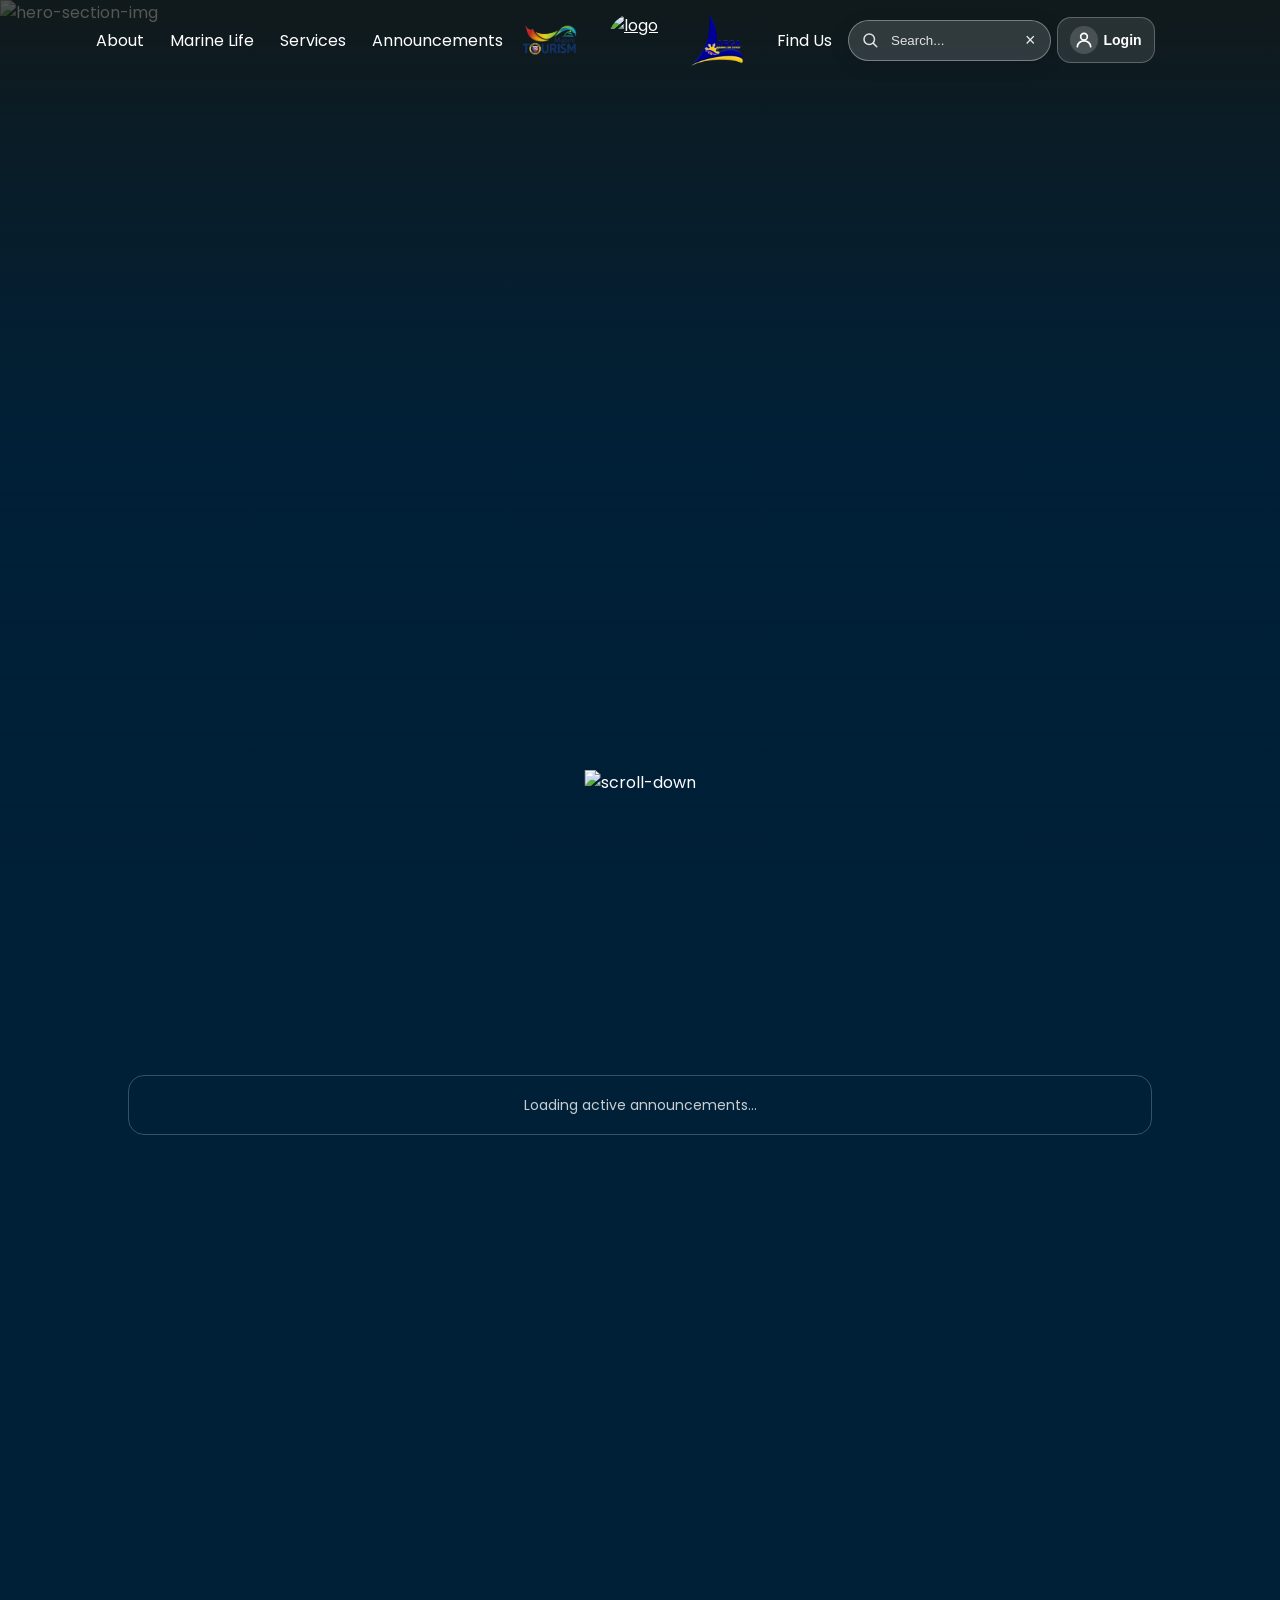
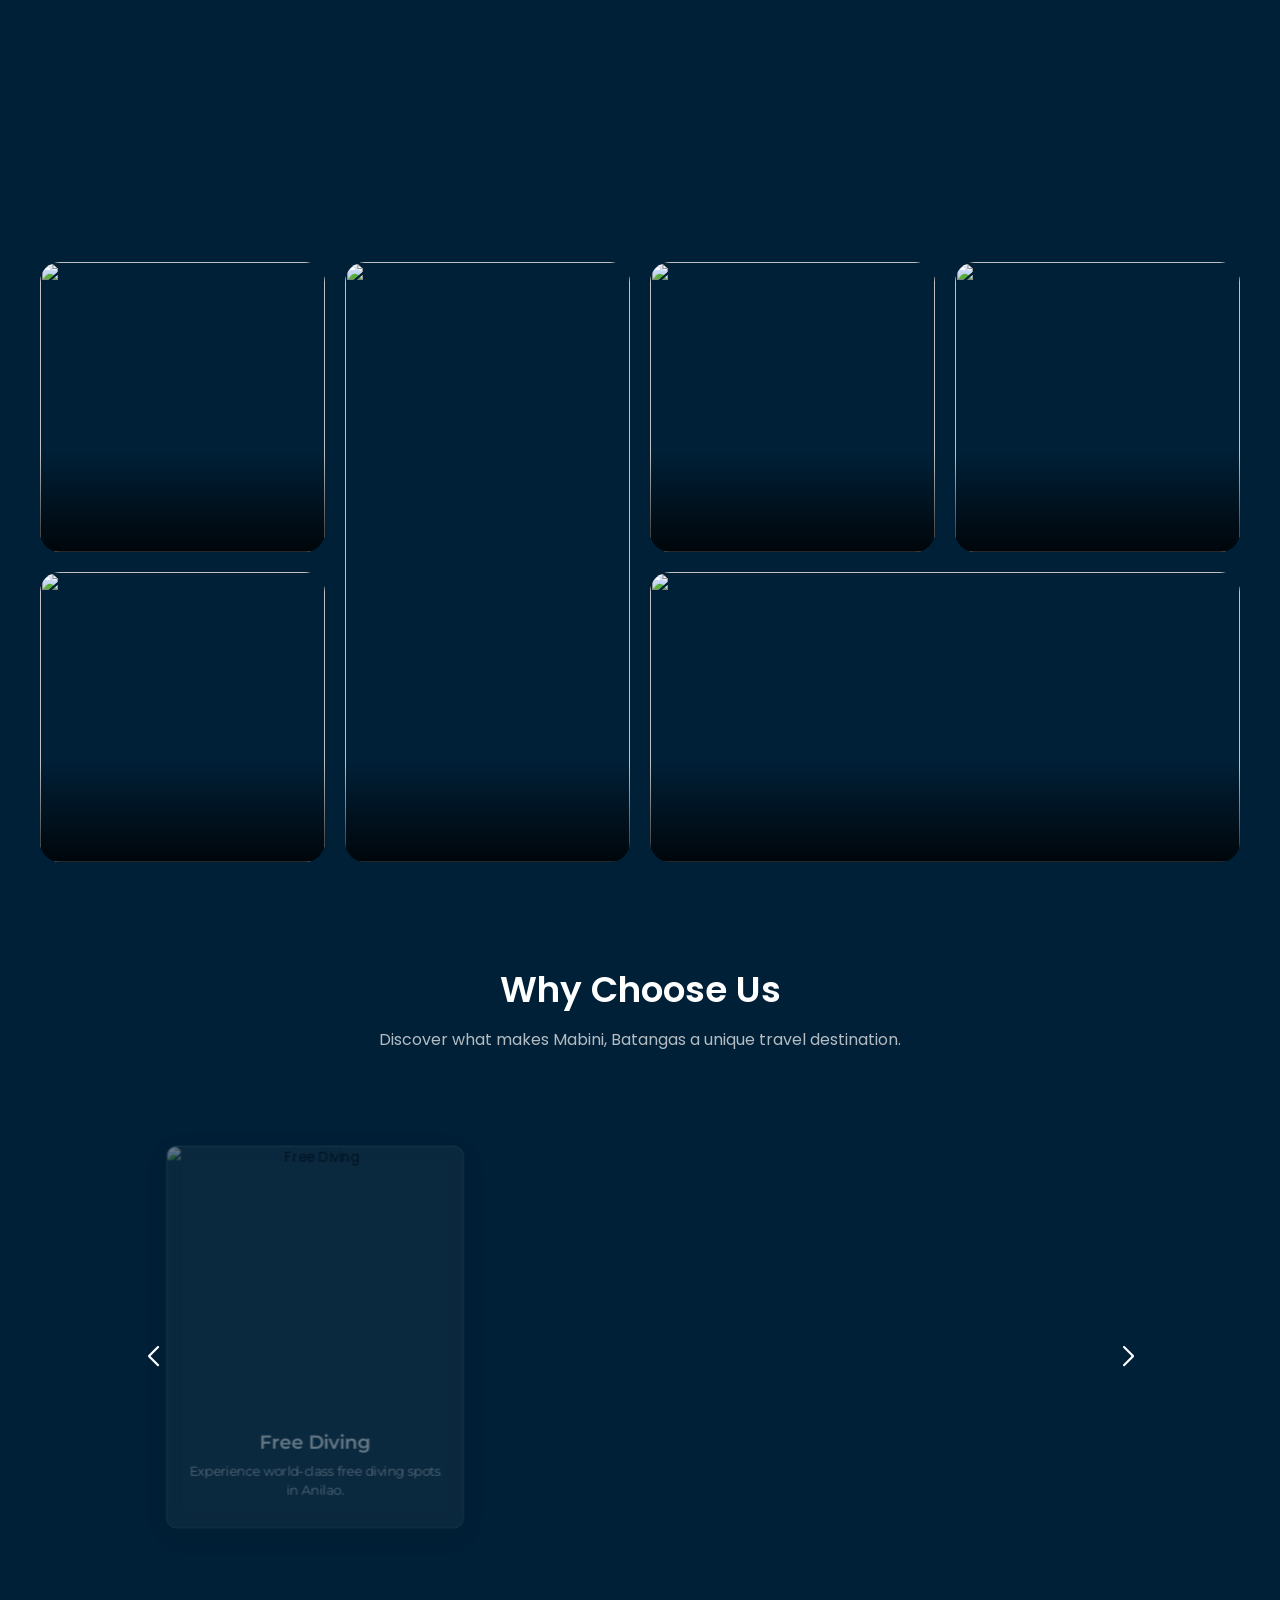
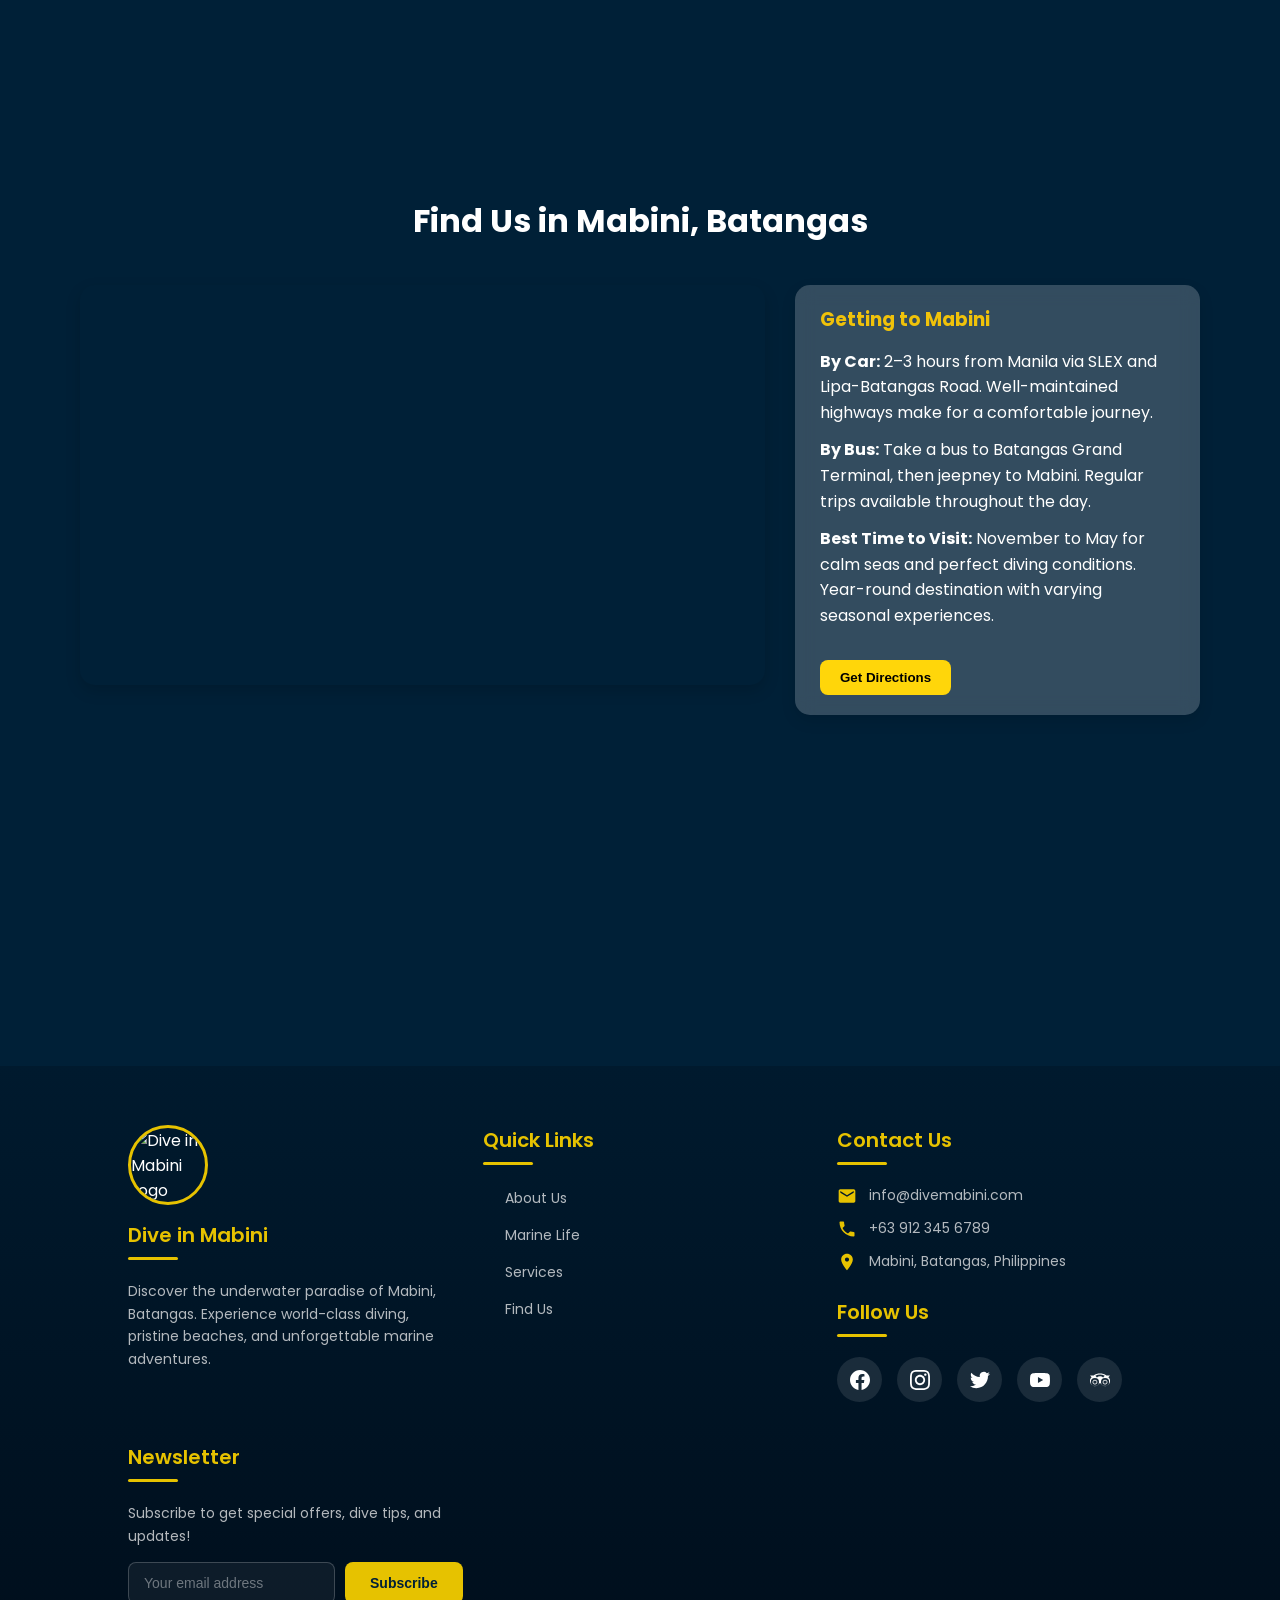
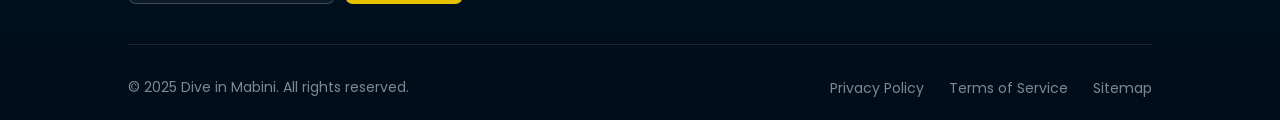
==== index.html @ 50b095fd "feat: add Larga and Tourism logo" ====
<!DOCTYPE html>
<html lang="en">
<head>
    <meta charset="UTF-8">
    <meta name="viewport" content="width=device-width, initial-scale=1.0">
    <title>Dive in Mabini</title>
    <link rel="preconnect" href="https://fonts.googleapis.com">
    <link rel="preconnect" href="https://fonts.gstatic.com" crossorigin>
    <link rel="icon" type="image/png" href="assets/images/logo.png">
    <link href="https://fonts.googleapis.com/css2?family=Poppins:wght@100;300;400;500;600;700;800;900&family=Roboto+Slab:wght@100;300;500;600;700;800;900&display=swap" rel="stylesheet">
    <link href="https://unpkg.com/aos@2.3.1/dist/aos.css" rel="stylesheet">
    <link rel="stylesheet" href="assets/css/style.css" />
    <link rel="stylesheet" href="https://cdn.jsdelivr.net/npm/swiper@11/swiper-bundle.min.css" />
</head>
<body>

    <header>
        <nav class="navbar">
            <div class="navbar-flex navbar-flex--tourism">
                <!-- Left Column: Navigation Links -->
                <ul class="links-left">
                    <li class="link-item"><a href="#about-section">About</a></li>
                    <li class="link-item"><a href="#marine-life">Marine Life</a></li>
                    <li class="link-item"><a href="#service-section">Services</a></li>
                    <li class="link-item"><a href="pages/announcements.html">Announcements</a></li>
                </ul>

                <!-- Center Column: Logo -->
                <div class="logo-center">
                    <a href="#hero-section" class="logo-link">
                        <img src="assets/images/tourism.png" alt="tourism" class="tourism-logo">
                        <img src="assets/images/logo.png" alt="logo" class="logo">
                        <img src="assets/images/larga.png" alt="larga" class="larga-logo">
                    </a>
                </div>

                <!-- Right Column: Navigation Links + Search + Login -->
                <ul class="links-right">
                    <li class="link-item"><a href="#find-section">Find Us</a></li>
                    <li class="link-item navbar-search-item">
                        <form id="navbar-search-form" autocomplete="off">
                            <span class="search-icon" aria-hidden="true">
                                <svg width="18" height="18" viewBox="0 0 24 24" fill="none" stroke="currentColor" stroke-width="2" stroke-linecap="round" stroke-linejoin="round"><circle cx="11" cy="11" r="7"/><line x1="21" y1="21" x2="16.65" y2="16.65"/></svg>
                            </span>
                            <input id="navbar-search-input" type="text" placeholder="Search..." aria-label="Search site">
                            <button type="button" id="navbar-search-clear" aria-label="Clear search">&times;</button>
                            <button id="navbar-search-go" type="submit" tabindex="-1">Search</button>
                        </form>
                    </li>
                    <li class="link-item user-btn-item">
                        <button id="user-btn" title="Log in" class="user-btn-inline">
                            <span class="user-btn-avatar">
                                <svg width="20" height="20" viewBox="0 0 24 24" fill="none" stroke="currentColor" stroke-width="2" stroke-linecap="round" stroke-linejoin="round"><circle cx="12" cy="8" r="4"/><path d="M4 20c0-4 4-7 8-7s8 3 8 7"/></svg>
                            </span>
                            <span class="user-btn-label">Login</span>
                        </button>
                    </li>
                </ul>
            </div>
        </nav>

        <main class="hero-section" id="hero-section">
            <div class="background">
                <img src="assets/images/bg.jpg" alt="hero-section-img" class="background-image">
                <div class="slider-grid">
                    <div class="grid-item hide"></div>
                    <div class="grid-item hide"></div>
                    <div class="grid-item hide"></div>
                    <div class="grid-item hide"></div>
                    <div class="grid-item hide"></div>
                    <div class="grid-item hide"></div>
                </div>
            </div>
    
            <div class="hero-section-content" data-aos="fade-up">
              <p class="hero-section-small-text" data-aos="fade-up">Welcome to</p>
              <h1 class="hero-section-title" data-aos="fade-up">Mabini, Batangas</h1>
              <p class="hero-section-sub-heading" data-aos="fade-up">Where Nature Create Unforgettable Journeys</p>
              <div class="hero-cta" data-aos="fade-up">
                <button id="planVisitBtn" class="hero-btn" type="button">Plan Your Visit</button>
              </div>
                            <button id="yourItinerariesBtn" class="hero-link-btn" type="button" data-aos="fade-up">Your Itineraries</button>
          </div>
    
            <img src="assets/images/arrow.png" class="scroll-down-icon" alt="scroll-down">
        </main>
    </header>

    <button id="hero-bg-btn" class="hero-bg-btn" type="button">Change hero background</button>

    <div class="hero-bg-modal" id="hero-bg-modal" aria-hidden="true">
        <div class="hero-bg-card" role="dialog" aria-modal="true" aria-labelledby="hero-bg-title">
            <h3 class="hero-bg-title" id="hero-bg-title">Update hero background</h3>
            <p class="hero-bg-subtitle">Upload up to 5 PNG or JPG images for the hero slider.</p>
            <label class="hero-bg-label">Choose images
                <input type="file" id="hero-bg-input" accept=".png,.jpg,.jpeg,image/png,image/jpeg" multiple>
            </label>
            <div class="hero-bg-list" id="hero-bg-list"></div>
            <span class="hero-bg-status" id="hero-bg-status"></span>
            <div class="hero-bg-actions">
                <button class="hero-bg-btn-secondary" type="button" id="hero-bg-clear">Reset to default</button>
                <button class="hero-bg-btn-secondary" type="button" id="hero-bg-close">Close</button>
                <button class="hero-bg-btn-primary" type="button" id="hero-bg-save" disabled>Save</button>
            </div>
        </div>
    </div>

    <div id="home-flash-announcement" class="home-flash-announcement" aria-live="polite" aria-hidden="true" style="display:none;">
        <a id="home-flash-announcement-link" class="home-flash-announcement__link" href="pages/announcements.html?status=upcoming">
            <span class="home-flash-announcement__label">New upcoming event</span>
            <div id="home-flash-announcement-items" class="home-flash-announcement__items">
                <strong class="home-flash-announcement__empty-state">Loading upcoming announcements...</strong>
            </div>
            <span class="home-flash-announcement__cta">Tap to view announcements</span>
        </a>
        <button id="home-flash-announcement-close" class="home-flash-announcement__close" type="button" aria-label="Dismiss upcoming event alert">×</button>
    </div>

    <section class="home-announcements" id="home-announcements" aria-labelledby="home-announcements-title">
        <div class="home-announcements__inner">
            <div class="home-announcements__head" data-aos="fade-up">
                <p class="home-announcements__eyebrow">Latest updates</p>
                <h2 id="home-announcements-title">Active Announcements</h2>
            </div>

            <div id="home-announcements-list" class="home-announcements__grid" aria-live="polite">
                <article class="home-announcement-card home-announcement-card--loading">
                    <p>Loading active announcements...</p>
                </article>
            </div>

            <p id="home-announcements-empty" class="home-announcements__empty" style="display:none;">No active announcements right now. Check back soon.</p>

            <a href="pages/announcements.html" class="home-announcements__link" data-aos="fade-up">View all announcements</a>
        </div>
    </section>

    <section class="about-section" id="about-section">
      <div class="moving-icon" style="z-index: 1;">
          <img src="https://ruks2022.github.io/Travel-Experia/img/surfing.png" alt="">
      </div>
      
      <h1 class="section-title" data-aos="fade-up">About Mabini, Batangas</h1>
      <p class="section-para" data-aos="fade-up">
          Mabini, Batangas is a world-renowned destination for diving and snorkeling, especially in Anilao. 
          Named after Apolinario Mabini, this coastal town offers crystal-clear waters, vibrant reefs, and a 
          warm community that has welcomed visitors for decades. From beginner snorkelers to seasoned divers, 
          Mabini's rich marine ecosystem promises unforgettable underwater adventures.
      </p>
      
      <!-- Learn More Button -->
      <a href="pages/announcements.html" class="learn-more-btn" data-aos="fade-up">Learn More</a>
  </section>
  
  
  <!-- ============================================
       SECTION 2: MARINE LIFE GALLERY
       ============================================ -->
    <h1 class="section-title" id="marine-life" data-aos="fade-up">Marine Life in Mabini</h1>
    <div class="tours-container" id="gallery">
          <div class="tour-card" data-marine="shark">
              <img src="assets/images/a1.jpg" class="tour-img" alt="">
              <div class="tour-body">
                  <h1 class="tour-name" data-aos="fade-up">Blacktip Reef Shark</h1>
                  <p class="tour-action" data-aos="fade-up">Learn More</p>
              </div>
          </div>
          <div class="tour-card" data-marine="dolphin">
              <img src="assets/images/a2.jpg" class="tour-img" alt="">
              <div class="tour-body">
                  <h1 class="tour-name" data-aos="fade-up">Dolphin</h1>
                  <p class="tour-action" data-aos="fade-up">Learn More</p>
              </div>
          </div>
          <div class="tour-card" data-marine="pawikan">
              <img src="assets/images/a3.jpg" class="tour-img" alt="">
              <div class="tour-body">
                  <h1 class="tour-name" data-aos="fade-up">Pawikan</h1>
                  <p class="tour-action" data-aos="fade-up">Learn More</p>
              </div>
          </div>
          <div class="tour-card" data-marine="corals">
              <img src="assets/images/a4.jpg" class="tour-img" alt="">
              <div class="tour-body">
                  <h1 class="tour-name" data-aos="fade-up">Corals</h1>
                  <p class="tour-action" data-aos="fade-up">Learn More</p>
              </div>
          </div>
          <div class="tour-card" data-marine="starfish">
              <img src="assets/images/a5.jpg" class="tour-img" alt="">
              <div class="tour-body">
                  <h1 class="tour-name" data-aos="fade-up">Starfish</h1>
                  <p class="tour-action" data-aos="fade-up">Learn More</p>
              </div>
          </div>
          <div class="tour-card" data-marine="stingray">
              <img src="assets/images/a6.jpg" class="tour-img" alt="">
              <div class="tour-body">
                  <h1 class="tour-name" data-aos="fade-up">Stingray</h1>
                  <p class="tour-action" data-aos="fade-up">Learn More</p>
              </div>
          </div>
      </div>
  </section>

  <!-- Marine Life Modals -->
  <div id="marineModal" class="marine-modal">
      <div class="marine-modal-backdrop"></div>
      <div class="marine-modal-content">
          <button class="marine-modal-close">&times;</button>
          <div id="marineModalBody"></div>
      </div>
  </div>
  
      
    <section class="services" id="service-section">
      <div class="moving-icon-right">
        <img src="https://ruks2022.github.io/Travel-Experia/img/boating.png" alt="">
    </div>
      <h2 class="section-title">Why Choose Us</h2>
      <p class="section-subtitle">Discover what makes Mabini, Batangas a unique travel destination.</p>
    
      <div class="swiper mySwiper">
          <div class="swiper-wrapper">
            
              <div class="swiper-slide">
                  <a class="service-card" href="pages/diving.html">
                      <img src="assets/images/cathedral.jpg" alt="Free Diving">
                      <h3>Free Diving</h3>
                      <p>Experience world-class free diving spots in Anilao.</p>
                  </a>
              </div>
      
              <div class="swiper-slide">
                  <a class="service-card" href="pages/snorkeling.html">
                      <img src="assets/images/s.png" alt="Snorkeling">
                      <h3>Snorkeling</h3>
                      <p>Enjoy colorful reefs with just a snorkel mask.</p>
                  </a>
              </div>
      
              <div class="swiper-slide">
                  <a class="service-card" href="pages/island-hopping.html">
                      <img src="assets/images/ih.jpg" alt="Island Hopping">
                      <h3>Island Hopping</h3>
                      <p>Relax and explore hidden beaches nearby.</p>
                  </a>
              </div>

              <div class="swiper-slide">
                  <a class="service-card" href="pages/resorts.html">
                      <img src="assets/images/vivere.png" alt="Establishments">
                      <h3>Establishments</h3>
                      <p>Cozy stays by the sea with stunning views.</p>
                  </a>
              </div>

              <div class="swiper-slide">
                <a class="service-card" href="pages/hiking.html">
                    <img src="assets/images/gulugod.png" alt="Hiking">
                    <h3>Hiking</h3>
                    <p>Scenic trails with breathtaking panoramas.</p>
                </a>
            </div>

            <div class="swiper-slide">
              <a class="service-card" href="pages/cuisine.html">
                  <img src="assets/images/lomi.jfif" alt="Cuisine">
                  <h3>Cuisine</h3>
                  <p>Authentic Batangueño flavors to savor.</p>
              </a>
          </div>
      
          </div>
      
          <!-- Navigation -->
          <div class="swiper-button-prev"></div>
          <div class="swiper-button-next"></div>
      
          <!-- Pagination -->
          <div class="swiper-pagination"></div>
      </div>
      <div class="bg-circle"></div>
        <div class="moving-icon">
            <img src="https://ruks2022.github.io/Travel-Experia/img/camping.png" alt="">
        </div>
  </section>
    

  <section class="find-us" id="find-section">
    <div class="container">
      <h2>Find Us in Mabini, Batangas</h2>
      <div class="find-us-content fade-in-on-scroll">
        <!-- Map -->
        <div id="map">
          <iframe 
                src="https://maps.google.com/maps?q=Mabini%2C%20Batangas&z=11&output=embed" 
              width="100%" 
              height="450" 
              style="border:0; border-radius: 20px;" 
              allowfullscreen="" 
              loading="lazy">
            </iframe>
        </div>
  
        <!-- Directions Info -->
        <div class="directions-info">
          <h3>Getting to Mabini</h3>
          <p><strong>By Car:</strong> 2–3 hours from Manila via SLEX and Lipa-Batangas Road. Well-maintained highways make for a comfortable journey.</p>
          <p><strong>By Bus:</strong> Take a bus to Batangas Grand Terminal, then jeepney to Mabini. Regular trips available throughout the day.</p>
          <p><strong>Best Time to Visit:</strong> November to May for calm seas and perfect diving conditions. Year-round destination with varying seasonal experiences.</p>
          
          <!-- Only the button -->
          <button id="get-directions-btn">Get Directions</button>
        </div>
      </div>
    </div>
  </section>
  
    
    <div class="floating-icons">
      <!-- Whale -->
      <div class="floating-icon whale">
          <svg viewBox="0 0 64 64" fill="white">
              <path d="M56 28c-2-4-8-6-14-6-4 0-8 1-11 3-2-3-5-5-9-5-6 0-10 4-12 8-1-1-3-1-4 0-2 1-2 3-1 5 1 3 4 5 7 6 0 3 1 6 3 8 3 3 7 5 12 5 8 0 14-4 18-10 2 1 4 1 6 0 4-2 6-6 5-10-1-2-2-3-4-4zm-34 16c-4 0-7-2-9-5-1-2-2-4-2-6 2 0 4-1 5-2 1 2 3 4 6 4 2 0 4-1 6-2-1 4-2 8-6 11zm22-2c-3 4-8 7-13 7-3 0-6-1-8-3 4-3 6-7 7-11 2 1 4 2 6 2 3 0 6-1 8-3 0 3 0 5 0 8z"/>
          </svg>
      </div>
      
      <!-- Shark -->
      <div class="floating-icon shark">
          <svg viewBox="0 0 64 64" fill="white">
              <path d="M58 30c-2-2-5-3-8-2-1-4-4-7-8-9-3-1-6-2-9-1-4 1-7 4-9 7-1-1-2-1-3-1-3 0-5 2-6 5-1 2 0 5 2 7 1 1 3 2 5 2 1 4 4 7 8 8 5 2 10 1 14-2 2 2 5 3 8 2 3-1 5-4 6-7 0-3-1-6-3-8zm-36 10c-2 0-3-1-4-2-1-2-1-3 0-5 1-1 2-2 3-1 1 3 3 5 6 6-2 1-3 2-5 2zm28-2c-1 2-3 3-5 3-2 0-3-1-4-2 3-3 5-7 5-11 2 0 3 1 4 2 2 2 2 5 0 8z"/>
          </svg>
      </div>
      
      <!-- Fish 1 -->
      <div class="floating-icon fish1">
          <svg viewBox="0 0 64 64" fill="white">
              <ellipse cx="32" cy="32" rx="20" ry="12"/>
              <path d="M12 32c-4-2-8-4-10-6 2-2 6-4 10-6M52 26c4 2 8 4 10 6-2 2-6 4-10 6"/>
          </svg>
      </div>
      
      <!-- Fish 2 -->
      <div class="floating-icon fish2">
          <svg viewBox="0 0 64 64" fill="white">
              <ellipse cx="32" cy="32" rx="18" ry="10"/>
              <path d="M14 32c-3-2-7-3-9-5 2-2 6-3 9-5M50 27c3 2 7 3 9 5-2 2-6 3-9 5"/>
          </svg>
      </div>
      
      <!-- Turtle -->
      <div class="floating-icon turtle">
          <svg viewBox="0 0 64 64" fill="white">
              <ellipse cx="32" cy="34" rx="16" ry="12"/>
              <circle cx="32" cy="24" r="6"/>
              <rect x="20" y="38" width="6" height="8" rx="2"/>
              <rect x="38" y="38" width="6" height="8" rx="2"/>
              <rect x="14" y="30" width="8" height="6" rx="2"/>
              <rect x="42" y="30" width="8" height="6" rx="2"/>
          </svg>
      </div>
      
      <!-- Jellyfish -->
      <div class="floating-icon jellyfish">
          <svg viewBox="0 0 64 64" fill="white">
              <ellipse cx="32" cy="28" rx="14" ry="10"/>
              <path d="M22 35c0 6-1 12-2 15M27 35c0 7 0 13 0 17M32 35c0 7 0 14 0 18M37 35c0 7 0 13 0 17M42 35c0 6 1 12 2 15" stroke="white" fill="none" stroke-width="2"/>
          </svg>
      </div>
  </div>

    <!-- AI Itinerary Modal -->
    <div id="aiItineraryModal" class="itinerary-modal" role="dialog" aria-modal="true" aria-labelledby="itinerary-title" aria-describedby="itinerary-description" style="display:none;">
        <div class="itinerary-modal__backdrop"></div>
        <div class="itinerary-modal__dialog">
            <button id="closeModal" class="itinerary-modal__close" aria-label="Close itinerary form">&times;</button>
            <div class="itinerary-modal__header">
                <p class="itinerary-modal__eyebrow">Plan smarter</p>
                <h3 id="itinerary-title" class="itinerary-modal__title">AI-crafted itinerary</h3>
                <p id="itinerary-description" class="itinerary-modal__subtitle">Tell us your preferences and we’ll map a 1-day or 2-day plan with dive spots, beaches, costs, and tips.</p>
            </div>
            <form id="itineraryForm" class="itinerary-form">
                <div class="itinerary-form__row">
                    <label for="budget" class="itinerary-form__label">Budget</label>
                    <select id="budget" name="budget" required>
                        <option value="">Select budget</option>
                        <option value="Budget-friendly">Budget-friendly (₱1k–₱3k pp/day)</option>
                        <option value="Mid-range">Mid-range (₱3k–₱6k pp/day)</option>
                        <option value="Premium">Premium (₱6k+ pp/day)</option>
                    </select>
                </div>
                <div class="itinerary-form__row">
                    <label for="groupSize" class="itinerary-form__label">Group size</label>
                    <input id="groupSize" name="groupSize" type="number" min="1" max="50" value="2" required />
                </div>
                <fieldset class="itinerary-form__row">
                    <legend class="itinerary-form__label">Swimming / diving experience</legend>
                    <div class="itinerary-form__choices">
                        <label><input type="radio" name="experience" value="Beginner" required /> Beginner</label>
                        <label><input type="radio" name="experience" value="Intermediate" /> Intermediate</label>
                        <label><input type="radio" name="experience" value="Advanced" /> Advanced / certified diver</label>
                    </div>
                </fieldset>
                <fieldset class="itinerary-form__row">
                    <legend class="itinerary-form__label">Preferred activities</legend>
                    <div class="itinerary-form__choices">
                        <label><input type="checkbox" name="activities" value="Scuba diving" /> Scuba diving</label>
                        <label><input type="checkbox" name="activities" value="Snorkeling" /> Snorkeling</label>
                        <label><input type="checkbox" name="activities" value="Island hopping" /> Island hopping</label>
                        <label><input type="checkbox" name="activities" value="Beach time" /> Beach time</label>
                        <label><input type="checkbox" name="activities" value="Hiking" /> Hiking / viewpoints</label>
                        <label><input type="checkbox" name="activities" value="Food crawl" /> Food crawl / local eats</label>
                    </div>
                </fieldset>
                <fieldset class="itinerary-form__row">
                    <legend class="itinerary-form__label">Trip length</legend>
                    <div class="itinerary-form__choices itinerary-form__choices--chips">
                        <label class="chip">
                            <input type="radio" name="tripLength" value="1-day" required />
                            <span>1 day</span>
                        </label>
                        <label class="chip">
                            <input type="radio" name="tripLength" value="2-day" />
                            <span>2 days</span>
                        </label>
                        <label class="chip">
                            <input type="radio" name="tripLength" value="3-day" />
                            <span>3 days</span>
                        </label>
                        <label class="chip">
                            <input type="radio" name="tripLength" value="4-day" />
                            <span>4 days</span>
                        </label>
                        <label class="chip">
                            <input type="radio" name="tripLength" value="5-day" />
                            <span>5 days</span>
                        </label>
                        <label class="chip">
                            <input type="radio" name="tripLength" value="6-day" />
                            <span>6 days</span>
                        </label>
                    </div>
                </fieldset>
                <button type="submit" class="itinerary-form__submit">Generate my itinerary</button>
            </form>
            <div id="itineraryLoading" class="itinerary-loading" style="display:none;">
                <div class="spinner"></div>
                <p>Crafting your Mabini adventure...</p>
            </div>
            <div id="itineraryResult" class="itinerary-result" aria-live="polite"></div>
        </div>
    </div>

    <!-- Your Itineraries Modal -->
    <div id="itineraryHistoryModal" class="itinerary-modal itinerary-history-modal" role="dialog" aria-modal="true" aria-labelledby="itinerary-history-title" aria-describedby="itinerary-history-description" style="display:none;">
        <div class="itinerary-modal__backdrop"></div>
        <div class="itinerary-modal__dialog itinerary-history__dialog">
            <button id="closeItineraryHistoryModal" class="itinerary-modal__close" aria-label="Close saved itineraries">&times;</button>
            <div class="itinerary-modal__header">
                <p class="itinerary-modal__eyebrow">Saved plans</p>
                <h3 id="itinerary-history-title" class="itinerary-modal__title">Your Itineraries</h3>
                <p id="itinerary-history-description" class="itinerary-modal__subtitle">All itineraries generated from your account are stored here.</p>
            </div>
            <div id="itineraryHistoryLoading" class="itinerary-loading" style="display:none;">
                <div class="spinner"></div>
                <p>Loading your saved itineraries...</p>
            </div>
            <div id="itineraryHistoryEmpty" class="itinerary-history__empty" style="display:none;">
                No saved itineraries yet. Generate one to see it here.
            </div>
            <div id="itineraryHistoryList" class="itinerary-history__list" aria-live="polite"></div>
        </div>
    </div>

    <footer>
        <div class="footer-container">
            <!-- About Section -->
            <div class="footer-section footer-logo-section">
                <img src="assets/images/logo.png" alt="Dive in Mabini Logo" class="footer-logo">
                <h3>Dive in Mabini</h3>
                <p class="footer-description">
                    Discover the underwater paradise of Mabini, Batangas. Experience world-class diving, pristine beaches, and unforgettable marine adventures.
                </p>
            </div>

            <!-- Quick Links -->
            <div class="footer-section">
                <h3>Quick Links</h3>
                <ul class="footer-links">
                    <li><a href="#about-section">About Us</a></li>
                    <li><a href="#marine-life">Marine Life</a></li>
                    <li><a href="#service-section">Services</a></li>
                    <li><a href="#find-section">Find Us</a></li>
                    </ul>
            </div>

            <!-- Contact Info -->
            <div class="footer-section">
                <h3>Contact Us</h3>
                <div class="contact-info">
                    <div class="contact-item">
                        <svg class="contact-icon" viewBox="0 0 24 24">
                            <path d="M20 4H4c-1.1 0-1.99.9-1.99 2L2 18c0 1.1.9 2 2 2h16c1.1 0 2-.9 2-2V6c0-1.1-.9-2-2-2zm0 4l-8 5-8-5V6l8 5 8-5v2z"/>
                        </svg>
                        <span>info@divemabini.com</span>
                    </div>
                    <div class="contact-item">
                        <svg class="contact-icon" viewBox="0 0 24 24">
                            <path d="M6.62 10.79c1.44 2.83 3.76 5.14 6.59 6.59l2.2-2.2c.27-.27.67-.36 1.02-.24 1.12.37 2.33.57 3.57.57.55 0 1 .45 1 1V20c0 .55-.45 1-1 1-9.39 0-17-7.61-17-17 0-.55.45-1 1-1h3.5c.55 0 1 .45 1 1 0 1.25.2 2.45.57 3.57.11.35.03.74-.25 1.02l-2.2 2.2z"/>
                        </svg>
                        <span>+63 912 345 6789</span>
                    </div>
                    <div class="contact-item">
                        <svg class="contact-icon" viewBox="0 0 24 24">
                            <path d="M12 2C8.13 2 5 5.13 5 9c0 5.25 7 13 7 13s7-7.75 7-13c0-3.87-3.13-7-7-7zm0 9.5c-1.38 0-2.5-1.12-2.5-2.5s1.12-2.5 2.5-2.5 2.5 1.12 2.5 2.5-1.12 2.5-2.5 2.5z"/>
                        </svg>
                        <span>Mabini, Batangas, Philippines</span>
                    </div>
                </div>

                <!-- Social Media -->
                <h3 style="margin-top: 25px;">Follow Us</h3>
                <div class="social-media">
                    <!-- Facebook -->
                    <a href="https://www.facebook.com/MabiniPIO" target="_blank" class="social-link" title="Facebook">
                        <svg class="social-icon" viewBox="0 0 24 24">
                            <path d="M24 12.073c0-6.627-5.373-12-12-12s-12 5.373-12 12c0 5.99 4.388 10.954 10.125 11.854v-8.385H7.078v-3.47h3.047V9.43c0-3.007 1.792-4.669 4.533-4.669 1.312 0 2.686.235 2.686.235v2.953H15.83c-1.491 0-1.956.925-1.956 1.874v2.25h3.328l-.532 3.47h-2.796v8.385C19.612 23.027 24 18.062 24 12.073z"/>
                        </svg>
                    </a>
                    <!-- Instagram -->
                    <a href="https://instagram.com/divemabini" target="_blank" class="social-link" title="Instagram">
                        <svg class="social-icon" viewBox="0 0 24 24">
                            <path d="M12 2.163c3.204 0 3.584.012 4.85.07 3.252.148 4.771 1.691 4.919 4.919.058 1.265.069 1.645.069 4.849 0 3.205-.012 3.584-.069 4.849-.149 3.225-1.664 4.771-4.919 4.919-1.266.058-1.644.07-4.85.07-3.204 0-3.584-.012-4.849-.07-3.26-.149-4.771-1.699-4.919-4.92-.058-1.265-.07-1.644-.07-4.849 0-3.204.013-3.583.07-4.849.149-3.227 1.664-4.771 4.919-4.919 1.266-.057 1.645-.069 4.849-.069zm0-2.163c-3.259 0-3.667.014-4.947.072-4.358.2-6.78 2.618-6.98 6.98-.059 1.281-.073 1.689-.073 4.948 0 3.259.014 3.668.072 4.948.2 4.358 2.618 6.78 6.98 6.98 1.281.058 1.689.072 4.948.072 3.259 0 3.668-.014 4.948-.072 4.354-.2 6.782-2.618 6.979-6.98.059-1.28.073-1.689.073-4.948 0-3.259-.014-3.667-.072-4.947-.196-4.354-2.617-6.78-6.979-6.98-1.281-.059-1.69-.073-4.949-.073zm0 5.838c-3.403 0-6.162 2.759-6.162 6.162s2.759 6.163 6.162 6.163 6.162-2.759 6.162-6.163c0-3.403-2.759-6.162-6.162-6.162zm0 10.162c-2.209 0-4-1.79-4-4 0-2.209 1.791-4 4-4s4 1.791 4 4c0 2.21-1.791 4-4 4zm6.406-11.845c-.796 0-1.441.645-1.441 1.44s.645 1.44 1.441 1.44c.795 0 1.439-.645 1.439-1.44s-.644-1.44-1.439-1.44z"/>
                        </svg>
                    </a>
                    <!-- Twitter/X -->
                    <a href="https://twitter.com/divemabini" target="_blank" class="social-link" title="Twitter">
                        <svg class="social-icon" viewBox="0 0 24 24">
                            <path d="M23.953 4.57a10 10 0 01-2.825.775 4.958 4.958 0 002.163-2.723c-.951.555-2.005.959-3.127 1.184a4.92 4.92 0 00-8.384 4.482C7.69 8.095 4.067 6.13 1.64 3.162a4.822 4.822 0 00-.666 2.475c0 1.71.87 3.213 2.188 4.096a4.904 4.904 0 01-2.228-.616v.06a4.923 4.923 0 003.946 4.827 4.996 4.996 0 01-2.212.085 4.936 4.936 0 004.604 3.417 9.867 9.867 0 01-6.102 2.105c-.39 0-.779-.023-1.17-.067a13.995 13.995 0 007.557 2.209c9.053 0 13.998-7.496 13.998-13.985 0-.21 0-.42-.015-.63A9.935 9.935 0 0024 4.59z"/>
                        </svg>
                    </a>
                    <!-- YouTube -->
                    <a href="https://youtube.com/@divemabini" target="_blank" class="social-link" title="YouTube">
                        <svg class="social-icon" viewBox="0 0 24 24">
                            <path d="M23.498 6.186a3.016 3.016 0 0 0-2.122-2.136C19.505 3.545 12 3.545 12 3.545s-7.505 0-9.377.505A3.017 3.017 0 0 0 .502 6.186C0 8.07 0 12 0 12s0 3.93.502 5.814a3.016 3.016 0 0 0 2.122 2.136c1.871.505 9.376.505 9.376.505s7.505 0 9.377-.505a3.015 3.015 0 0 0 2.122-2.136C24 15.93 24 12 24 12s0-3.93-.502-5.814zM9.545 15.568V8.432L15.818 12l-6.273 3.568z"/>
                        </svg>
                    </a>
                    <!-- TripAdvisor -->
                    <a href="https://tripadvisor.com/divemabini" target="_blank" class="social-link" title="TripAdvisor">
                        <svg class="social-icon" viewBox="0 0 24 24">
                            <path d="M12.006 4.295c-2.67 0-5.338.784-7.645 2.353H0l1.963 2.135a5.997 5.997 0 0 0 4.04 10.43 5.976 5.976 0 0 0 4.522-2.068l1.481-1.73 1.481 1.73a5.976 5.976 0 0 0 4.522 2.068 5.997 5.997 0 0 0 4.04-10.43L24 6.648h-4.361c-2.307-1.569-4.975-2.353-7.633-2.353zm0 1.192a11.965 11.965 0 0 1 5.605 1.391L15.807 8.96a6.033 6.033 0 0 0-3.801-1.345c-1.407 0-2.689.481-3.705 1.286L6.498 6.878a11.965 11.965 0 0 1 5.508-1.391zM5.93 9.613a4.902 4.902 0 1 1 0 9.805 4.902 4.902 0 0 1 0-9.805zm12.143 0a4.902 4.902 0 1 1 0 9.805 4.902 4.902 0 0 1 0-9.805zM5.93 11.618c-1.607 0-2.898 1.293-2.898 2.9 0 1.606 1.291 2.898 2.898 2.898s2.898-1.292 2.898-2.899c0-1.606-1.291-2.899-2.898-2.899zm12.143 0c-1.607 0-2.898 1.293-2.898 2.9 0 1.606 1.291 2.898 2.898 2.898s2.898-1.292 2.898-2.899c0-1.606-1.291-2.899-2.898-2.899zm-12.143.861a2.055 2.055 0 0 1 2.054 2.054 2.055 2.055 0 0 1-2.054 2.054 2.055 2.055 0 0 1-2.054-2.054 2.055 2.055 0 0 1 2.054-2.054zm12.143 0a2.055 2.055 0 0 1 2.054 2.054 2.055 2.055 0 0 1-2.054 2.054 2.055 2.055 0 0 1-2.054-2.054 2.055 2.055 0 0 1 2.054-2.054z"/>
                        </svg>
                    </a>
                </div>
            </div>

            <!-- Newsletter -->
            <div class="footer-section">
                <h3>Newsletter</h3>
                <p class="footer-description">Subscribe to get special offers, dive tips, and updates!</p>
                <form class="newsletter-form" onsubmit="event.preventDefault(); alert('Thank you for subscribing!');">
                    <input type="email" class="newsletter-input" placeholder="Your email address" required>
                    <button type="submit" class="newsletter-btn">Subscribe</button>
                </form>
            </div>
        </div>

        <!-- Footer Bottom -->
        <div class="footer-bottom">
            <p class="copyright">© 2025 Dive in Mabini. All rights reserved.</p>
            <ul class="footer-bottom-links">
                <li><a href="#privacy">Privacy Policy</a></li>
                <li><a href="#terms">Terms of Service</a></li>
                <li><a href="#sitemap">Sitemap</a></li>
            </ul>
        </div>
    </footer>

    <script src="https://unpkg.com/aos@2.3.1/dist/aos.js"></script>
    <script src="https://cdn.jsdelivr.net/npm/bootstrap@5.3.2/dist/js/bootstrap.bundle.min.js"></script>
    <script src="https://cdn.jsdelivr.net/npm/swiper@11/swiper-bundle.min.js"></script>
    <script>
        // Set your Vercel backend base URL here if deploying backend to Vercel.
        // Example: window.__API_BASE__ = 'https://your-project.vercel.app';
        // Leave empty (default) to use relative paths (frontend-domain/api...).
        window.__API_BASE__ = window.__API_BASE__ || 'https://mabini-tourism-drab.vercel.app';
    </script>
    <script src="assets/js/main.js"></script>
</body>

</html>
---- assets/css/style.css ----
@import url('https://fonts.googleapis.com/css2?family=League+Spartan:wght@100;400&family=Poppins:ital,wght@0,200;0,300;0,400;0,500;0,600;0,700;0,800;1,200;1,300;1,400;1,500;1,600;1,700&family=Montserrat:wght@400;600;700&family=Raleway:wght@400;600;700&display=swap');

*{
    margin: 0;
    padding: 0;
    box-sizing: border-box;
}

:root{
    --gradient-top: linear-gradient(
        0deg,
        rgba(15, 35, 86, 0) 0%,
        rgba(22, 24, 19, 0.22) 36.98%,
        rgba(22, 24, 19, 0.47) 70.83%,
        rgba(22, 24, 19, 0.76) 100%
      );
    --gradient-bottom: linear-gradient(
        180deg,
        rgba(0, 32, 55, 0) 0%,      
        rgba(0, 32, 55, 0.4) 40%,   
        rgba(0, 32, 55, 0.7) 70%,   
        #002037 100%                
      );
    --sphere-gradient-one: radial-gradient(50% 50% at 20% 25%, #686868 0%, #403F3F 35%, #222222 70%, #000000 100%);
    --sphere-gradient-two: radial-gradient(51.04% 51.04% at 18.94% 26.18%, #686868 0%, #403F3F 36.98%, #222222 70.83%, #000000 100%);
}

html{
    scroll-behavior: smooth;
}

body{
    font-family: 'poppins' sans-serif;
    background: #002037;
    overflow-x: hidden;
}

p{
    font-family: 'poppins';
}

.moving-icon{
    animation: animate 3s linear infinite;
}

.moving-icon-right{
    animation: animate 3s linear infinite;
    right:10px;
    position: absolute;
}

@keyframes animate{
    0%{
        transform: translate(-11px, 0);
    }
    50%{
        transform: translate(-0px, -11px);
    }
    100%{
        transform: translate(-11px, 0);
    }
}

.navbar {
    position: fixed;
    top: 0;
    left: 0;
    width: 100%;
    box-sizing: border-box;
    z-index: 1000;
    padding: 8px 20px;
    transition: background 0.3s, color 0.3s;
    background: transparent;
    color: white;
}

/* Pure 3-Column Grid: Left | Center (Logo) | Right */
.navbar-flex {
    display: grid;
    grid-template-columns: minmax(0, 1fr) 80px minmax(0, 1fr);
    align-items: center;
    gap: 0;
    width: 100%;
    max-width: 1380px;
    margin: 0 auto;
    height: 64px;
    min-width: 0;
}

/* Left Column: Navigation Links (constrained, no wrap) */
.links-left {
    display: flex;
    align-items: center;
    justify-content: flex-end;
    list-style: none;
    padding: 0;
    margin: 0;
    gap: 6px;
    overflow: hidden;
    min-width: 0;
    padding-right: 12px;
}

/* Center Column: Logo (fixed width column, always visible) */
.logo-center {
    grid-column: 2;
    display: flex;
    align-items: center;
    justify-content: center;
    width: 64px;
    height: 64px;
    transform: translateX(8px);
    margin: 0;
    z-index: 10;
    pointer-events: auto;
}

.navbar-flex--tourism {
    grid-template-columns: minmax(0, 1fr) 230px minmax(0, 1fr);
}

.navbar-flex--tourism .logo-center {
    width: 220px;
    transform: translateX(0);
}

.logo-link {
    position: relative;
    display: flex;
    align-items: center;
    justify-content: center;
    width: 100%;
    height: 100%;
}

.tourism-logo {
    position: absolute;
    left: -8px;
    width: 64px;
    height: 64px;
    object-fit: contain;
}

.larga-logo {
    position: absolute;
    right: 2px;
    width: 52px;
    height: 52px;
    object-fit: contain;
}

/* Right Column: Navigation Links (constrained, no wrap) */
.links-right {
    display: flex;
    align-items: center;
    justify-content: flex-start;
    list-style: none;
    padding: 0;
    margin: 0;
    gap: 6px;
    overflow: visible;
    min-width: 0;
    padding-left: 12px;
}

.navbar-search-item {
    margin-left: 12px;
    display: flex;
    align-items: center;
    min-width: 0;
}

.navbar-search-status {
    margin-left: 12px;
    font-size: 13px;
    color: #ffe066;
    min-height: 18px;
}

#navbar-search-form {
    display: flex;
    align-items: center;
    gap: 6px;
    padding: 6px 10px 6px 12px;
    border-radius: 999px;
    border: 1px solid rgba(255, 255, 255, 0.35);
    background: rgba(255, 255, 255, 0.14);
    box-shadow: 0 4px 18px rgba(0, 0, 0, 0.15);
    transition: border 0.2s ease, box-shadow 0.2s ease, background 0.2s ease;
    flex-shrink: 0;
    max-width: min(260px, 30vw);
    white-space: nowrap;
}

#navbar-search-form:focus-within {
    border-color: rgba(230, 194, 0, 0.85);
    background: rgba(255, 255, 255, 0.22);
    box-shadow: 0 6px 24px rgba(0, 0, 0, 0.2);
}

#navbar-search,
#navbar-search-input {
    width: 130px;
    max-width: 40vw;
    padding: 6px 6px 6px 6px;
    border-radius: 999px;
    border: none;
    background: transparent;
    color: #fff;
    outline: none;
    transition: width 0.25s ease;
    min-width: 100px;
}

#navbar-search::placeholder,
#navbar-search-input::placeholder {
    color: rgba(255, 255, 255, 0.85);
}

#navbar-search:focus,
#navbar-search-input:focus {
    width: 170px;
}

#navbar-search-clear {
    border: none;
    background: transparent;
    color: rgba(255, 255, 255, 0.9);
    font-size: 18px;
    cursor: pointer;
    padding: 2px 4px;
    line-height: 1;
    flex-shrink: 0;
}

#navbar-search-clear:hover {
    color: #e6c200;
}

#navbar-search-go {
    display: none;
}

.navbar #navbar-search-form .search-icon {
    display: inline-flex;
    align-items: center;
    justify-content: center;
    width: 18px;
    height: 18px;
    color: rgba(255, 255, 255, 0.85);
    flex-shrink: 0;
}

.hero-bg-btn {
    position: fixed;
    right: 92px;
    bottom: 24px;
    z-index: 1200;
    border: none;
    border-radius: 999px;
    padding: 12px 16px;
    background: #002037;
    color: #fff;
    font-weight: 700;
    box-shadow: 0 10px 22px rgba(0, 0, 0, 0.2);
    cursor: pointer;
    display: none;
}

.hero-bg-btn:hover {
    background: #003d5c;
}

.hero-bg-modal {
    position: fixed;
    inset: 0;
    display: none;
    align-items: center;
    justify-content: center;
    background: rgba(6, 18, 30, 0.6);
    padding: 20px;
    z-index: 1300;
}

.hero-bg-modal.is-open {
    display: flex;
}

.hero-bg-card {
    width: min(560px, 100%);
    background: #ffffff;
    border-radius: 18px;
    border: 1px solid #dfe6ee;
    box-shadow: 0 24px 60px rgba(0, 0, 0, 0.22);
    padding: 20px;
    display: grid;
    gap: 12px;
}

.hero-bg-title {
    margin: 0;
    font-size: 18px;
    color: #002037;
}

.hero-bg-subtitle {
    margin: 0;
    font-size: 14px;
    color: #5a6a80;
}

.hero-bg-label {
    display: grid;
    gap: 6px;
    font-size: 14px;
    color: #002037;
    font-weight: 600;
}

.hero-bg-list {
    display: grid;
    gap: 6px;
    font-size: 13px;
    color: #5a6a80;
}

.hero-bg-item {
    display: flex;
    align-items: center;
    justify-content: space-between;
    gap: 10px;
    padding: 6px 8px;
    border: 1px solid #e6ecf2;
    border-radius: 10px;
    background: #f8fafc;
}

.hero-bg-item-preview {
    width: 44px;
    height: 32px;
    border-radius: 8px;
    object-fit: cover;
    border: 1px solid #dfe6ee;
}

.hero-bg-item-meta {
    display: flex;
    align-items: center;
    gap: 10px;
    min-width: 0;
}

.hero-bg-item-name {
    overflow: hidden;
    text-overflow: ellipsis;
    white-space: nowrap;
}

.hero-bg-item-remove {
    border: none;
    background: transparent;
    color: #b02a2a;
    font-weight: 700;
    cursor: pointer;
    padding: 4px 6px;
}

.hero-bg-status {
    font-size: 13px;
    color: #5a6a80;
    min-height: 18px;
}

.hero-bg-actions {
    display: flex;
    gap: 10px;
    justify-content: flex-end;
    flex-wrap: wrap;
}

.hero-bg-btn-secondary,
.hero-bg-btn-primary {
    border-radius: 10px;
    padding: 10px 14px;
    font-weight: 700;
    cursor: pointer;
    border: 1px solid #dfe6ee;
}

.hero-bg-btn-secondary {
    background: #eef3f9;
    color: #002037;
}

.hero-bg-btn-primary {
    background: #002037;
    color: #fff;
    border-color: #002037;
}

.hero-bg-btn-primary:disabled {
    opacity: 0.6;
    cursor: not-allowed;
}

/* Search highlight */
.search-highlight {
    background: #ffe066;
    color: #002037;
    border-radius: 4px;
    padding: 0 2px;
}

/* Link Items General */
.link-item {
    margin: 0;
    padding: 0;
    flex-shrink: 0;
    white-space: nowrap;
}

.link-item a {
    color: #fff;
    text-decoration: none;
    padding: 5px 10px;
    font-family: 'poppins';
    transition: color 0.3s ease;
    display: inline-block;
}

.link-item a:hover {
    color: #e6c200;
}

/* Auth trigger button (if auto-injected) */
.user-btn-item {
    position: relative;
}

.user-btn-inline {
    display: inline-flex;
    align-items: center;
    gap: 6px;
    padding: 8px 12px;
    border-radius: 14px;
    border: 1px solid rgba(255,255,255,0.25);
    background: rgba(255,255,255,0.1);
    color: #fff;
    cursor: pointer;
    min-width: 0;
    max-width: min(220px, 24vw);
    transition: background 0.2s ease, border 0.2s ease;
}

.user-btn-inline[aria-haspopup="true"] {
    cursor: pointer;
}

.user-btn-inline:hover {
    background: rgba(255,255,255,0.18);
    border-color: rgba(255,255,255,0.45);
}

.user-btn-avatar {
    width: 28px;
    height: 28px;
    border-radius: 50%;
    background: rgba(255,255,255,0.16);
    display: inline-flex;
    align-items: center;
    justify-content: center;
    overflow: hidden;
    flex-shrink: 0;
}

.user-btn-avatar img {
    width: 100%;
    height: 100%;
    object-fit: cover;
    display: block;
}

.user-btn-label {
    display: inline-block;
    font-size: 14px;
    font-weight: 600;
    max-width: min(130px, 14vw);
    overflow: hidden;
    text-overflow: ellipsis;
    white-space: nowrap;
}

.user-role-badge {
    display: inline-flex;
    align-items: center;
    justify-content: center;
    padding: 2px 7px;
    border-radius: 999px;
    background: rgba(230, 194, 0, 0.22);
    border: 1px solid rgba(230, 194, 0, 0.6);
    color: #ffe89a;
    font-size: 10px;
    font-weight: 800;
    letter-spacing: 0.4px;
    line-height: 1;
    flex-shrink: 0;
}

.user-menu {
    position: absolute;
    top: calc(100% + 6px);
    right: 0;
    min-width: 116px;
    padding: 4px;
    border-radius: 10px;
    background: rgba(255, 255, 255, 0.98);
    border: 1px solid rgba(0, 32, 55, 0.08);
    box-shadow: 0 12px 24px rgba(0, 32, 55, 0.16);
    opacity: 0;
    pointer-events: none;
    transform: translateY(-8px);
    transition: opacity 0.28s ease, transform 0.28s ease;
    z-index: 2200;
}

.user-btn-item.user-menu-open .user-menu {
    opacity: 1;
    pointer-events: auto;
    transform: translateY(0);
}

.user-menu-btn {
    width: 100%;
    border: none;
    border-radius: 8px;
    padding: 6px 8px;
    background: #002037;
    color: #fff;
    font-size: 12px;
    font-weight: 600;
    cursor: pointer;
    transition: background 0.18s ease, transform 0.18s ease;
}

.user-menu-btn:hover {
    background: #001527;
    transform: translateY(-1px);
}

/* Modern OAuth Modal */
.auth-modal {
    position: fixed;
    inset: 0;
    display: flex;
    align-items: flex-end;
    justify-content: center;
    background: rgba(0, 16, 32, 0.55);
    backdrop-filter: blur(8px);
    -webkit-backdrop-filter: blur(8px);
    opacity: 0;
    visibility: hidden;
    transition: opacity 0.25s ease, visibility 0.25s ease;
    z-index: 2000;
}

.auth-modal.open {
    opacity: 1;
    visibility: visible;
}

.auth-backdrop {
    position: absolute;
    inset: 0;
}

.auth-dialog {
    position: relative;
    width: min(420px, 92vw);
    background: #ffffff;
    color: #002037;
    border-radius: 20px 20px 0 0;
    padding: 28px 24px 24px;
    box-shadow: 0 20px 50px rgba(0,0,0,0.25);
    transform: translateY(110%);
    opacity: 0;
    transition: transform 0.35s cubic-bezier(.22,1,.36,1), opacity 0.25s ease;
    overflow: hidden;
}

.auth-modal.open .auth-dialog {
    transform: translateY(0);
    opacity: 1;
}

@media (min-width: 769px) {
    .auth-modal {
        align-items: center;
    }
    .auth-dialog {
        border-radius: 20px;
        transform: translateY(12px) scale(0.98);
    }
    .auth-modal.open .auth-dialog {
        transform: translateY(0) scale(1);
    }
}

.auth-close {
    position: absolute;
    top: 12px;
    right: 12px;
    border: none;
    background: rgba(0,0,0,0.04);
    width: 34px;
    height: 34px;
    border-radius: 50%;
    font-size: 20px;
    color: #002037;
    cursor: pointer;
    transition: background 0.2s ease, transform 0.2s ease;
}

.auth-close:hover {
    background: rgba(0, 32, 55, 0.08);
    transform: scale(1.05);
}

.auth-header {
    margin-bottom: 18px;
}

.auth-eyebrow {
    text-transform: uppercase;
    letter-spacing: 0.08em;
    font-size: 12px;
    color: #6b7b8c;
    margin: 0 0 6px 0;
}

.auth-title {
    margin: 0;
    font-size: 24px;
    color: #002037;
    font-weight: 700;
}

.auth-buttons {
    display: grid;
    gap: 12px;
    margin-bottom: 12px;
}

.auth-btn {
    width: 100%;
    border: 1px solid #e5e8ec;
    border-radius: 12px;
    padding: 12px;
    font-size: 15px;
    font-weight: 600;
    display: inline-flex;
    align-items: center;
    justify-content: center;
    gap: 10px;
    cursor: pointer;
    transition: transform 0.15s ease, box-shadow 0.2s ease, border 0.2s ease;
    background: #fff;
    color: #002037;
}

.auth-btn img {
    width: 20px;
    height: 20px;
}

.auth-btn:hover {
    transform: translateY(-1px);
    box-shadow: 0 10px 30px rgba(0,0,0,0.08);
    border-color: #d7dce2;
}

.auth-btn.google {
    border-color: #e2e8f0;
}

.auth-assurance {
    margin: 0;
    font-size: 13px;
    color: #51606f;
    line-height: 1.5;
}
  
.navbar.bg {
    background: rgba(255, 255, 255, 0.95);
    backdrop-filter: blur(10px);
    -webkit-backdrop-filter: blur(10px);
    color: #002037;
    box-shadow: 0 2px 12px rgba(0, 0, 0, 0.08);
}
  
.navbar a {
    color: inherit;
    transition: color 0.3s;
}
  
.navbar.bg a {
    color: #002037;
}

.navbar.bg #navbar-search-form {
    border-color: rgba(0, 32, 55, 0.2);
    background: rgba(0, 32, 55, 0.06);
}

.navbar.bg #navbar-search-form:focus-within {
    border-color: rgba(230, 194, 0, 0.6);
    background: rgba(0, 32, 55, 0.12);
}

.navbar.bg #navbar-search-input,
.navbar.bg #navbar-search {
    color: #002037;
}

.navbar.bg #navbar-search-input::placeholder,
.navbar.bg #navbar-search::placeholder {
    color: rgba(0, 32, 55, 0.6);
}

.navbar.bg #navbar-search-clear {
    color: rgba(0, 32, 55, 0.8);
}

.navbar.bg #navbar-search-clear:hover {
    color: #e6c200;
}

.navbar.bg .search-icon {
    color: rgba(0, 32, 55, 0.7) !important;
}

.navbar.bg .user-btn-inline {
    border-color: rgba(0, 32, 55, 0.2);
    background: rgba(0, 32, 55, 0.06);
    color: #002037;
}

.navbar.bg .user-btn-inline:hover {
    background: rgba(0, 32, 55, 0.15);
    border-color: rgba(0, 32, 55, 0.4);
}

.navbar.bg .user-btn-avatar {
    background: rgba(0, 32, 55, 0.12);
    color: #002037;
}

.navbar.bg .user-role-badge {
    background: rgba(0, 32, 55, 0.1);
    border-color: rgba(0, 32, 55, 0.28);
    color: #002037;
}

.logo{
    width: 60px;
    height: 60px;
    margin-top: 0;
    border-radius: 50%;
    padding: 3px;
    max-width: 100%;
    object-fit: contain;
}

/* Responsive: Mobile Stack */
@media (max-width: 768px) {
    .navbar {
        padding: 8px 15px;
    }
    .navbar-flex {
        gap: 0;
        grid-template-columns: 1fr 70px 1fr;
        height: 60px;
    }
    .navbar-flex--tourism {
        grid-template-columns: 1fr 200px 1fr;
    }
    .logo-center {
        width: 60px;
        height: 60px;
        min-width: 60px;
        transform: translateX(6px);
    }
    .navbar-flex--tourism .logo-center {
        width: 186px;
        transform: translateX(0);
    }
    .tourism-logo {
        width: 58px;
        height: 58px;
    }
    .larga-logo {
        width: 46px;
        height: 46px;
    }
    .logo-link .logo {
        width: 52px;
        height: 52px;
    }
    .links-left, .links-right {
        gap: 4px;
    }
    .link-item a {
        padding: 4px 6px;
        font-size: 14px;
    }
    #navbar-search,
    #navbar-search-input {
        width: 110px;
        min-width: 80px;
    }
    #navbar-search:focus,
    #navbar-search-input:focus {
        width: 150px;
    }
}

@media (max-width: 480px) {
    .navbar {
        padding: 8px 10px;
    }
    .navbar-flex {
        gap: 0;
        grid-template-columns: 1fr 60px 1fr;
        height: 56px;
    }
    .navbar-flex--tourism {
        grid-template-columns: 1fr 176px 1fr;
    }
    .logo-center {
        width: 52px;
        height: 52px;
        min-width: 52px;
        transform: translateX(4px);
    }
    .navbar-flex--tourism .logo-center {
        width: 166px;
        transform: translateX(0);
    }
    .tourism-logo {
        width: 52px;
        height: 52px;
    }
    .larga-logo {
        width: 42px;
        height: 42px;
    }
    .logo-link .logo {
        width: 46px;
        height: 46px;
    }
    .links-left, .links-right {
        gap: 2px;
    }
    .link-item a {
        padding: 3px 5px;
        font-size: 12px;
    }
    #navbar-search,
    #navbar-search-input {
        width: 90px;
        min-width: 70px;
        font-size: 12px;
    }
    #navbar-search:focus,
    #navbar-search-input:focus {
        width: 120px;
    }
    .navbar-search-item {
        margin-left: 6px;
    }
}
.hero-section{
    font-family: 'Poppins';
    width:100%;
    height:100vh;
    position: relative;
    display: flex;
    justify-content: center;
    align-items: center;
    color:#fff;
    overflow: hidden;
}

.hero-section-content {
    position: relative;
    z-index: 2;
    transform: translateZ(0);
    will-change: transform;
}
.background{
    position: absolute;
    top: 0;
    left: 0;
    width: 100%;
    height: 100%;
    z-index: -1
}

.background-image{
    position: absolute;
    top: 0;
    left: 0;
    width:100%;
    height: 100%;
    object-fit: cover;
    z-index: -2;
    transform: translateZ(0);  /* Enable GPU acceleration */
    will-change: transform;
}

.background::before, .background::after{
    content: '';
    position: absolute;
    left: 0;
    width: 100%;
    height: 50%;
}

.background::before{
    top: 0;
    left: 0;
    background: var(--gradient-top);
}

.background::after{
    bottom: 0;
    left: 0;
    background: var(--gradient-bottom);
}

.slider-grid{
    width: 100%;
    height: 100%;
    display: grid;
    grid-template-columns: repeat(3, 1fr);
    grid-template-rows: repeat(2, 1fr);
}

.grid-item{
    width: 100%;
    height: 100%;
    background: #002037;
    opacity: 1;
    transition: .5s;
    pointer-events: none;
}

.grid-item.hide{
    opacity: 0;
}

.hero-section-title{
    font-family: 'Poppins', sans-serif;
    font-weight: 300;
    font-size: 80px;
    text-align: center;
    text-transform: capitalize;
    font-weight: bold;
}

.hero-section-small-text {
    font-size: 25px;
    letter-spacing: 2px;
    text-transform: uppercase;
    text-align: center;
    color: #f0f0f0;
    margin-bottom: 8px;
    font-style: italic;
}

.hero-section-sub-heading{
    text-align: center;
    text-transform: capitalize;
    margin: 20px 0;
    font-size: 20px;
}

.hero-cta {
    display: flex;
    justify-content: center;
    align-items: center;
    gap: 12px;
    flex-wrap: wrap;
}

.hero-btn {
    display: inline-flex;
    justify-content: center;
    align-items: center;
    margin: 20px auto 0;
    padding: 12px 28px;
    background: #e6c200;
    color: #ffffff;
    font-family: 'poppins';
    font-size: 16px;
    font-weight: 600;
    border-radius: 20px;
    text-decoration: none;
    border: none;
    cursor: pointer;
    width: fit-content;
    transition: background 0.3s, transform 0.2s, box-shadow 0.2s;
    box-shadow: 0 10px 24px rgba(0,0,0,0.16);
}
  
.hero-btn:hover {
    background: #003c78;
    transform: translateY(-3px);
    box-shadow: 0 12px 28px rgba(0,0,0,0.2);
}

.hero-btn-alt {
    background: rgba(255, 255, 255, 0.12);
    color: #fff;
    border: 1px solid rgba(255, 255, 255, 0.35);
    box-shadow: 0 10px 24px rgba(0,0,0,0.12);
}

.hero-btn-alt:hover {
    background: rgba(255, 255, 255, 0.2);
    color: #e6c200;
    border-color: rgba(230, 194, 0, 0.6);
}

.hero-link-btn {
    display: block;
    margin: 12px auto 0;
    padding: 0;
    border: none;
    background: transparent;
    color: #f5e7a1;
    font-family: 'poppins';
    font-size: 15px;
    font-weight: 600;
    text-decoration: underline;
    text-underline-offset: 4px;
    cursor: pointer;
    transition: color 0.2s ease, transform 0.2s ease;
}

.hero-link-btn:hover {
    color: #ffffff;
    transform: translateY(-1px);
}

.hero-link-btn:focus-visible {
    outline: 2px solid #e6c200;
    outline-offset: 4px;
    border-radius: 6px;
}

.scroll-down-icon{
    position: absolute;
    bottom: 10%;
    left: 50%;
    transform: translateX(-50%);
    height: 40px;
    animation: down ease 1s infinite;
}

@keyframes down{
    from{ bottom: 10%; }
    to{ bottom: 8%; }
}

/* About Section */
.about-section {
    position: relative;
    width: 100%;
    padding: 80px 10vw;
    color: #fff;
}

/* Learn More Button */
.learn-more-btn {
    display: block;
    margin: 30px auto 0;
    color: #e6c200;
    font-family: 'Poppins';
    font-size: 16px;
    font-weight: 500;
    width: fit-content;
    transition: all 0.3s ease;
    text-align: center;
}

/* Marine Life Section */
.marine-life-section {
    position: relative;
    width: 100%;
    padding: 80px 10vw 100px;  /* Added more bottom padding */
    color: #fff;
}
.section-title {
    font-size: 36px;
    font-weight: 600;
    text-align: center;
    text-transform: capitalize;
    margin-bottom: 15px;
    position: relative;
    z-index: 10;  /* Ensure title is above other elements */
}
.section-para {
    width: 50%;
    min-width: 300px;
    display: block;
    margin: 0 auto 30px;
    text-align: center;
    opacity: 0.7;
    line-height: 1.6;
    position: relative;
    z-index: 10;  /* Ensure paragraph is above other elements */
}

/* Tours/Marine Life Container */
.tours-container {
    position: relative;
    width: 100%;
    max-width: 1200px;  /* Limit maximum width */
    height: 600px;
    display: grid;
    grid-template-columns: repeat(4, 1fr);
    grid-template-rows: repeat(2, 1fr);
    grid-gap: 20px;
    margin: 60px auto 0;  /* Center the container */
}

.tour-card:nth-child(2) {
    grid-row: span 2;
}

.tour-card:last-child {
    grid-column: span 2;
}

.tour-card {
    width: 100%;
    height: 100%;
    position: relative;
    border-radius: 20px;
    overflow: hidden;
    display: flex;
    align-items: flex-end;  /* Align text to bottom */
    cursor: pointer;
    transition: transform 0.3s ease;
}

.tour-card:hover {
    transform: translateY(-5px);
}

.tour-img {
    position: absolute;
    top: 0;
    left: 0;
    width: 100%;
    height: 100%;
    object-fit: cover;
    transition: .5s;
    z-index: 1;  /* Image layer */
}

.tour-card:hover .tour-img {
    opacity: 0.8;
    transform: scale(1.1);
}

.tour-body {
    padding: 20px;
    background: linear-gradient(to top, rgba(0, 0, 0, 0.8) 0%, transparent 100%);
    width: 100%;
    position: relative;
    z-index: 2;  /* Text above image */
}

.tour-name {
    color: #fff;
    margin-left: 20px;
    font-weight: 400;
    font-size: 22px;
    margin-bottom: 5px;
}

.tour-action {
    color: #fff;
    margin-left: 30px;
    font-size: 14px;
    position: relative;
    opacity: 0.8;
}

.tour-action::before {
    content: '→';
    position: absolute;
    left: -15px;
    top: 0px;
    font-size: 16px;
}

/* Responsive */
@media screen and (max-width: 996px) {
    .tours-container {
        height: 900px;
        grid-template-columns: repeat(2, 1fr);
        grid-template-rows: repeat(4, 1fr);
    }
    
    .tour-card:last-child {
        grid-column: span 1;
    }
    
    .tour-card:nth-last-child(3) {
        grid-row: span 2;
    }
}

@media screen and (max-width: 768px) {
    .section-title {
        font-size: 28px;
    }
    
    .section-para {
        width: 100%;
    }
    
    .tours-container {
        height: auto;
        grid-template-columns: repeat(1, 1fr);
        grid-template-rows: repeat(6, 1fr);
    }
    
    .tour-card {
        grid-row: auto !important;
        grid-column: auto !important;
        height: 400px;
    }
}

.services {
    padding: 100px 60px 120px;
    background: #002037;
}

.section-title {
    font-family: 'poppins';
    font-size: 36px;
    font-weight: 600;
    text-align: center;
    color: #fff;
    margin-bottom: 10px;
}

.section-subtitle {
    font-family: 'poppins';
    text-align: center;
    color: rgba(255, 255, 255, 0.7);
    font-size: 16px;
    margin-bottom: 60px;
}

.swiper {
    padding: 90px 30px 70px;
    position: relative;
    width: 100%;
    max-width: 1000px;  /* Control visible area */
    margin: 0 auto;
    overflow: hidden !important;  /* CRITICAL: Hide overflowing cards */
}

.swiper-wrapper {
    display: flex;
    align-items: center;
}

.swiper-slide {
    display: flex;
    justify-content: center;
    align-items: center;
    height: 450px !important; 
    transition: all 0.3s ease;
}

.service-card {
    width: 100% !important;
    max-width: 350px !important;  /* 🔥 CARD WIDTH - Add !important to force */
    height: 100% !important;
    background: rgba(255, 255, 255, 0.1);
    backdrop-filter: blur(10px);
    -webkit-backdrop-filter: blur(10px);
    border: 1px solid rgba(255, 255, 255, 0.2);
    border-radius: 12px;
    padding: 0;
    box-shadow: 0 8px 32px rgba(0, 0, 0, 0.2);
    text-align: center;
    transition: all 0.4s ease;
    opacity: 0.4;  /* Side cards more faded */
    transform: scale(0.85);  /* Side cards smaller */
    overflow: hidden;
    display: flex;
    flex-direction: column;
    text-decoration: none;
    color: inherit;
}

.service-card:link,
.service-card:visited,
.service-card:hover,
.service-card:active {
    text-decoration: none;
    color: inherit;
}

.swiper-slide-active .service-card {
    opacity: 1;
    transform: scale(1);
    box-shadow: 0 12px 40px rgba(0, 0, 0, 0.3);
    background: rgba(255, 255, 255, 0.15);
}

.service-card img {
    width: 100%;
    height: 70%;
    object-fit: cover;
    border-radius: 0;
    margin-bottom: 0;
    flex-shrink: 0;
}

.service-card h3 {
    font-family: 'Montserrat';
    font-size: 22px;  
    font-weight: 600;
    margin: 20px 20px 10px;  
    color: #fff;
}

.service-card p {
    font-family: 'Montserrat';
    font-size: 15px;  
    color: rgba(255, 255, 255, 0.8);
    line-height: 1.5;
    padding: 0 20px 20px;  
    flex-grow: 1;
}

/* Pagination dots */
.swiper-pagination {
    position: relative !important;
    bottom: 0 !important;
    margin-top: 40px;
    text-align: center;
}

.swiper-pagination-bullet {
    width: 10px;
    height: 10px;
    background: rgba(255, 255, 255, 0.4) !important;
    opacity: 1 !important;
    transition: all 0.3s;
    margin: 0 5px;
}

.swiper-pagination-bullet-active {
    background: #e6c200 !important;
    width: 30px !important;
    border-radius: 5px !important;
}

/* Navigation arrows */
.swiper-button-prev,
.swiper-button-next {
    color: #fff !important;
    width: 45px !important;
    height: 45px !important;
    border-radius: 50%;
    transition: all 0.3s;
}

.swiper-button-prev:hover,
.swiper-button-next:hover {
    transform: scale(1.1);
}

.swiper-button-prev::after,
.swiper-button-next::after {
    font-size: 20px !important;
    font-weight: bold;
}

.swiper-button-prev {
    left: -10px !important;
}

.swiper-button-next {
    right: -10px !important;
}

/* Responsive */
@media screen and (max-width: 1024px) {
    .services {
        padding: 80px 40px 100px;
    }
    
    .swiper {
        padding: 60px 20px 50px;
        max-width: 900px;
    }
}

@media screen and (max-width: 768px) {
    .services {
        padding: 60px 20px 80px;
    }
    
    .swiper {
        padding: 50px 20px 40px;
        max-width: 100%;
    }
    
    .swiper-button-prev,
    .swiper-button-next {
        width: 40px !important;
        height: 40px !important;
    }
    
    .service-card img {
        height: 70%;
    }
    
    .swiper-button-prev {
        left: 0 !important;
    }
    
    .swiper-button-next {
        right: 0 !important;
    }
}

.find-us {
    padding: 50px 0;
    margin-bottom: 300px;
  }
  
  .find-us .container {
    max-width: 1200px;
    margin: 0 auto;   /* centers the section */
    padding: 0 40px;  /* adds margin left & right */
  }
  
  .find-us h2 {
    font-family: 'Poppins';
    text-align: center;
    font-size: 2rem;
    margin-bottom: 40px;
    color: #ffffff;
  }
  
  .find-us-content {
    display: flex;
    flex-wrap: wrap;
    gap: 30px;
    align-items: flex-start;
  }
  
  #map {
    flex: 1 1 60%;
    height: 400px;
    border-radius: 15px;
    box-shadow: 0 6px 15px rgba(0,0,0,0.15);
  }
  
  .directions-info {
    flex: 1 1 35%;
    background: rgba(255, 255, 255, 0.2); /* translucent white */
    backdrop-filter: blur(10px);          /* frosted glass blur */
    -webkit-backdrop-filter: blur(10px);
    padding: 20px 25px;
    border-radius: 15px;
    box-shadow: 0 6px 15px rgba(0,0,0,0.1);
    color: #ffffff;  
  }
  
  .directions-info h3 {
    font-family: 'Poppins';
    margin-bottom: 15px;
    color: #f0c20a;
  }
  
  .directions-info p {
    font-family: 'Poppins';
    margin-bottom: 12px;
    line-height: 1.6;
  }
  
  #get-directions-btn {
    margin-top: 20px;
    padding: 10px 20px;
    background: #FFD60A;
    border: none;
    border-radius: 8px;
    font-weight: bold;
    cursor: pointer;
    transition: background 0.3s;
  }
  
  #get-directions-btn:hover {
    background: #f0c20a;
  }
  

.bg-circle-2{
    z-index: -1;
    position: absolute;
    width: 250px;
    height: 250px;
    border-radius: 50%;
    background: var(--sphere-gradient-two);
    left: -125px;
    bottom: -100;
}

* {
            margin: 0;
            padding: 0;
            box-sizing: border-box;
        }

        body {
            font-family: 'Poppins', sans-serif;
            background: #002037;
            min-height: 100vh;
            display: flex;
            flex-direction: column;
        }

        /* Placeholder content to show footer at bottom */
        .demo-content {
            flex: 1;
            display: flex;
            align-items: center;
            justify-content: center;
            color: white;
            font-size: 24px;
        }

        /* ENHANCED FOOTER */
        footer {
            width: 100%;
            background: linear-gradient(180deg, #001a2e 0%, #000d1a 100%);
            color: #fff;
            padding: 60px 10vw 20px;
            position: relative;
            overflow: hidden;
        }

        /* Decorative wave at top of footer */
        footer::before {
            content: '';
            position: absolute;
            top: 0;
            left: 0;
            width: 100%;
            height: 80px;
            background: url("data:image/svg+xml,%3Csvg xmlns='http://www.w3.org/2000/svg' viewBox='0 0 1440 320'%3E%3Cpath fill='%23002037' fill-opacity='1' d='M0,96L48,112C96,128,192,160,288,160C384,160,480,128,576,122.7C672,117,768,139,864,138.7C960,139,1056,117,1152,106.7C1248,96,1344,96,1392,96L1440,96L1440,0L1392,0C1344,0,1248,0,1152,0C1056,0,960,0,864,0C768,0,672,0,576,0C480,0,384,0,288,0C192,0,96,0,48,0L0,0Z'%3E%3C/path%3E%3C/svg%3E") no-repeat;
            background-size: cover;
            transform: translateY(-99%);
        }

        .footer-container {
            display: grid;
            grid-template-columns: repeat(auto-fit, minmax(250px, 1fr));
            gap: 40px;
            margin-bottom: 40px;
        }

        .footer-section {
            display: flex;
            flex-direction: column;
        }

        .footer-section h3 {
            font-size: 20px;
            font-weight: 600;
            margin-bottom: 20px;
            color: #e6c200;
            position: relative;
            padding-bottom: 10px;
        }

        .footer-section h3::after {
            content: '';
            position: absolute;
            left: 0;
            bottom: 0;
            width: 50px;
            height: 3px;
            background: #e6c200;
            border-radius: 2px;
        }

        .footer-logo-section {
            display: flex;
            flex-direction: column;
            align-items: flex-start;
        }

        .footer-logo {
            width: 80px;
            height: 80px;
            border-radius: 50%;
            margin-bottom: 15px;
            border: 3px solid #e6c200;
        }

        .footer-description {
            color: rgba(255, 255, 255, 0.7);
            line-height: 1.6;
            font-size: 14px;
        }

        .footer-links {
            list-style: none;
        }

        .footer-links li {
            margin-bottom: 12px;
        }

        .footer-links a {
            color: rgba(255, 255, 255, 0.7);
            text-decoration: none;
            font-size: 14px;
            transition: all 0.3s;
            display: inline-block;
        }

        .footer-links a:hover {
            color: #e6c200;
            transform: translateX(5px);
        }

        .footer-links a::before {
            content: '→';
            margin-right: 8px;
            opacity: 0;
            transition: opacity 0.3s;
        }

        .footer-links a:hover::before {
            opacity: 1;
        }

        .contact-info {
            display: flex;
            flex-direction: column;
            gap: 12px;
        }

        .contact-item {
            display: flex;
            align-items: center;
            gap: 12px;
            color: rgba(255, 255, 255, 0.7);
            font-size: 14px;
        }

        .contact-icon {
            width: 20px;
            height: 20px;
            fill: #e6c200;
            flex-shrink: 0;
        }

        /* Social Media Section */
        .social-media {
            display: flex;
            gap: 15px;
            flex-wrap: wrap;
        }

        .social-link {
            width: 45px;
            height: 45px;
            border-radius: 50%;
            background: rgba(255, 255, 255, 0.1);
            display: flex;
            align-items: center;
            justify-content: center;
            transition: all 0.3s;
            text-decoration: none;
        }

        .social-link:hover {
            background: #e6c200;
            transform: translateY(-5px);
            box-shadow: 0 5px 15px rgba(230, 194, 0, 0.4);
        }

        .social-icon {
            width: 20px;
            height: 20px;
            fill: white;
        }

        /* Newsletter */
        .newsletter-form {
            display: flex;
            gap: 10px;
            margin-top: 15px;
        }

        .newsletter-input {
            flex: 1;
            padding: 12px 15px;
            border: 1px solid rgba(255, 255, 255, 0.2);
            border-radius: 8px;
            background: rgba(255, 255, 255, 0.05);
            color: white;
            font-size: 14px;
            outline: none;
            transition: all 0.3s;
        }

        .newsletter-input:focus {
            border-color: #e6c200;
            background: rgba(255, 255, 255, 0.1);
        }

        .newsletter-input::placeholder {
            color: rgba(255, 255, 255, 0.4);
        }

        .newsletter-btn {
            padding: 12px 25px;
            background: #e6c200;
            color: #002037;
            border: none;
            border-radius: 8px;
            font-weight: 600;
            cursor: pointer;
            transition: all 0.3s;
            font-size: 14px;
        }

        .newsletter-btn:hover {
            background: #ffd700;
            transform: translateY(-2px);
        }

        /* Footer Bottom */
        .footer-bottom {
            border-top: 1px solid rgba(255, 255, 255, 0.1);
            padding-top: 30px;
            display: flex;
            justify-content: space-between;
            align-items: center;
            flex-wrap: wrap;
            gap: 20px;
        }

        .copyright {
            color: rgba(255, 255, 255, 0.5);
            font-size: 14px;
        }

        .footer-bottom-links {
            display: flex;
            gap: 25px;
            list-style: none;
        }

        .footer-bottom-links a {
            color: rgba(255, 255, 255, 0.5);
            text-decoration: none;
            font-size: 14px;
            transition: color 0.3s;
        }

        .footer-bottom-links a:hover {
            color: #e6c200;
        }

        /* Responsive */
        @media screen and (max-width: 768px) {
            footer {
                padding: 40px 20px 20px;
            }

            .footer-container {
                grid-template-columns: 1fr;
                gap: 30px;
            }

            .newsletter-form {
                flex-direction: column;
            }

            .footer-bottom {
                flex-direction: column;
                text-align: center;
            }

            .footer-bottom-links {
                flex-direction: column;
                gap: 10px;
            }
        }
/*tabview*/
@media screen and (max-width: 996px) {
    .link-item{
        margin: 0 10px;
    }
    .hero-section-title{
        font-size: 60px;
    }
    .tours-container{
        height: 900px;
        grid-template-columns: repeat(2, 1fr);
        grid-template-rows: repeat(4, 1fr);
    }
    .tour-card:last-child{
        grid-column: span 1;
    }
    .tour-card:nth-last-child(3){
        grid-row: span 2;
    }
    .travel-grid{
        columns: 2;
    }
    .book-now-img{
        width: 40%;
    }
    .footer-text{
        font-size: 16px;
    }
    .services {
        padding: 80px 40px 100px;
    }
    .swiper {
        padding: 40px 100px 30px;
    }
}

/*Mobile view*/
@media screen and (max-width: 768px) {
    .navbar{
        height: auto;
    }
    .link-item{
        margin-top: 80px;
        text-align: center;
    }
    .link-item:nth-child(3){
        margin: -50px -30px 0 -30px;
    }
    .link-item a{
        padding: 10px;
        margin: auto;
        display: block;
    }
    .section-title{
        font-size: 50px;
    }
    .hero-section-sub-heading{
        font-size: 16px;
    }
    .section-para{
        width: 100%;
    }
    .tours-container{
        height: auto;
        grid-template-columns: repeat(1, 1fr);
        grid-template-rows: repeat(6, 1fr);
    }
    .tour-card{
        grid-row: auto !important;
        grid-column: auto !important;
        height: 400px;
    }
    .travel-grid{
        columns: 1;
    }
    .bg-circle{
        display: none;
    }
    .book-section{
        height: auto;
        padding: 80px 10vw;
    }
    .bg-circle-2{
        z-index: -2;
    }
    .book-now-img{
        width: 100%;
        opacity: 0.5 !important;
    }
    .book-content{
        width: 100%;
        z-index: 2;
        text-align: center;
    }
    .book-now-title, .book-now-text{
        width: 100%;
    }
    .services {
        padding: 60px 20px 80px;
    }
    .swiper {
        padding: 40px 70px 30px;
    }
    .swiper-button-prev,
    .swiper-button-next {
        width: 45px !important;
        height: 45px !important;
    }
    .swiper-button-prev::after,
    .swiper-button-next::after {
        font-size: 20px !important;
    }
    .swiper-button-prev {
        left: 10px !important;
    }
    .swiper-button-next {
        right: 10px !important;
    }
    .service-card {
        max-width: 100%;
    }
    .service-card img {
        height: 180px;
    }
}

@media screen and (max-width: 480px) {
    .swiper {
        padding: 30px 60px 20px;
    }
    .swiper-button-prev {
        left: 5px !important;
    }
    .swiper-button-next {
        right: 5px !important;
    }
}
.floating-icons {
    position: fixed;
    top: 0;
    left: 0;
    width: 100%;
    height: 100%;
    pointer-events: none;  /* Don't block clicks */
    z-index: 0;  /* Behind content but visible */
    overflow: hidden;
}

/* Base style for all floating icons */
.floating-icon {
    position: absolute;
    opacity: 0.15;  /* Subtle appearance */
    animation-timing-function: ease-in-out;
    animation-iteration-count: infinite;
}

/* Individual icon animations */
.floating-icon.whale {
    width: 80px;
    height: 80px;
    top: 15%;
    left: -100px;
    animation: swim-right 25s infinite;
}

.floating-icon.shark {
    width: 70px;
    height: 70px;
    top: 60%;
    right: -100px;
    animation: swim-left 30s infinite;
    animation-delay: 5s;
}

.floating-icon.fish1 {
    width: 50px;
    height: 50px;
    top: 35%;
    left: -80px;
    animation: swim-diagonal 20s infinite;
    animation-delay: 3s;
}

.floating-icon.fish2 {
    width: 45px;
    height: 45px;
    top: 75%;
    right: -80px;
    animation: swim-left 22s infinite;
    animation-delay: 8s;
}

.floating-icon.turtle {
    width: 60px;
    height: 60px;
    top: 45%;
    left: -90px;
    animation: swim-slow 35s infinite;
    animation-delay: 12s;
}

.floating-icon.jellyfish {
    width: 55px;
    height: 55px;
    top: 25%;
    right: -85px;
    animation: float-down 28s infinite;
    animation-delay: 6s;
}

/* Animation: Swim from left to right */
@keyframes swim-right {
    0% {
        left: -100px;
        transform: translateY(0) rotate(0deg);
    }
    50% {
        transform: translateY(-30px) rotate(5deg);
    }
    100% {
        left: calc(100% + 100px);
        transform: translateY(0) rotate(0deg);
    }
}

/* Animation: Swim from right to left */
@keyframes swim-left {
    0% {
        right: -100px;
        transform: translateY(0) rotateY(180deg);
    }
    50% {
        transform: translateY(-40px) rotateY(180deg) rotate(-5deg);
    }
    100% {
        right: calc(100% + 100px);
        transform: translateY(0) rotateY(180deg);
    }
}

/* Animation: Diagonal swimming */
@keyframes swim-diagonal {
    0% {
        left: -100px;
        top: 35%;
        transform: rotate(15deg);
    }
    50% {
        top: 25%;
        transform: rotate(-10deg);
    }
    100% {
        left: calc(100% + 100px);
        top: 35%;
        transform: rotate(15deg);
    }
}

/* Animation: Slow swimming */
@keyframes swim-slow {
    0% {
        left: -100px;
        transform: translateY(0) rotate(5deg);
    }
    25% {
        transform: translateY(-20px) rotate(-5deg);
    }
    75% {
        transform: translateY(20px) rotate(5deg);
    }
    100% {
        left: calc(100% + 100px);
        transform: translateY(0) rotate(-5deg);
    }
}

/* Animation: Floating down */
@keyframes float-down {
    0% {
        right: -100px;
        top: 25%;
        transform: rotate(0deg);
    }
    50% {
        top: 35%;
        transform: rotate(10deg);
    }
    100% {
        right: calc(100% + 100px);
        top: 25%;
        transform: rotate(0deg);
    }
}

/* Responsive: Hide on mobile for performance */
@media screen and (max-width: 768px) {
    .floating-icons {
        display: none;
    }
}

/* AI Itinerary Modal */
.itinerary-modal {
    position: fixed;
    inset: 0;
    display: none;
    align-items: center;
    justify-content: center;
    z-index: 2200;
    font-family: 'Poppins', sans-serif;
}

.itinerary-modal__backdrop {
    position: absolute;
    inset: 0;
    background: rgba(0, 16, 32, 0.65);
    backdrop-filter: blur(6px);
}

.itinerary-modal__dialog {
    position: relative;
    width: min(780px, 92vw);
    max-height: 90vh;
    overflow: auto;
    background: #0d2c4b;
    color: #f4f8ff;
    border-radius: 20px;
    padding: 28px;
    box-shadow: 0 24px 60px rgba(0,0,0,0.35);
    border: 1px solid rgba(230, 194, 0, 0.2);
    scrollbar-width: none;
    -ms-overflow-style: none;
}

.itinerary-modal__dialog::-webkit-scrollbar {
    width: 0;
    height: 0;
}

.itinerary-modal__close {
    position: absolute;
    top: 14px;
    right: 14px;
    width: 34px;
    height: 34px;
    border-radius: 50%;
    border: 1px solid rgba(255,255,255,0.2);
    background: rgba(255,255,255,0.08);
    color: #fff;
    font-size: 22px;
    cursor: pointer;
    transition: transform 0.2s, background 0.2s;
}

.itinerary-modal__close:hover {
    transform: scale(1.05);
    background: rgba(230, 194, 0, 0.16);
}

.itinerary-modal__eyebrow {
    text-transform: uppercase;
    letter-spacing: 0.1em;
    font-size: 12px;
    color: #bcd3ff;
    margin: 0 0 6px 0;
}

.itinerary-modal__title {
    margin: 0;
    font-size: 26px;
    font-weight: 700;
}

.itinerary-modal__subtitle {
    margin: 6px 0 18px;
    color: #d8e3f5;
    line-height: 1.5;
}

.itinerary-form {
    display: grid;
    gap: 14px;
}

.itinerary-form__row {
    display: flex;
    flex-direction: column;
    gap: 8px;
}

.itinerary-form fieldset.itinerary-form__row {
    margin: 0;
    padding: 10px 12px 14px 14px;
    border: 1px solid rgba(255,255,255,0.5);
    border-radius: 12px;
}

.itinerary-form__label,
.itinerary-form legend {
    font-weight: 600;
    color: #f8f9fb;
}

.itinerary-form select,
.itinerary-form input[type="number"],
.itinerary-form input[type="text"],
.itinerary-form input[type="email"],
.itinerary-form textarea {
    width: 100%;
    padding: 10px 12px;
    border-radius: 10px;
    border: 1px solid rgba(255,255,255,0.16);
    background: rgba(255,255,255,0.05);
    color: #f4f8ff;
    font-size: 15px;
}

.itinerary-form select option {
    background: #0d2c4b;
    color: #f8f9fb;
}

.itinerary-form select option:checked,
.itinerary-form select option:hover {
    background: #123a60;
    color: #ffffff;
}

.itinerary-form select option[value=""] {
    color: #b7c7df;
}

.itinerary-form__choices {
    display: flex;
    flex-wrap: wrap;
    gap: 10px 16px;
    color: #e8f0ff;
}

.itinerary-form fieldset .itinerary-form__choices {
    margin-left: 2px;
    margin-bottom: 4px;
}

.itinerary-form__choices--chips {
    gap: 10px;
}

.chip {
    display: inline-flex;
    align-items: center;
    gap: 8px;
    padding: 8px 12px;
    border-radius: 14px;
    background: rgba(255,255,255,0.08);
    border: 1px solid rgba(255,255,255,0.18);
    cursor: pointer;
    transition: border 0.2s, background 0.2s;
}

.chip input {
    accent-color: #e6c200;
}

.chip:hover {
    border-color: rgba(230, 194, 0, 0.6);
    background: rgba(230, 194, 0, 0.08);
}

.itinerary-form__hint {
    margin: 4px 0 0;
    font-size: 13px;
    color: #c1cde0;
}

.itinerary-form__submit {
    margin-top: 4px;
    padding: 12px 18px;
    border-radius: 14px;
    border: none;
    background: linear-gradient(135deg, #e6c200, #ffdf66);
    color: #002037;
    font-weight: 700;
    font-size: 16px;
    cursor: pointer;
    transition: transform 0.2s, box-shadow 0.2s;
    box-shadow: 0 14px 30px rgba(0,0,0,0.25);
}

.itinerary-form__submit:hover {
    transform: translateY(-2px);
    box-shadow: 0 16px 32px rgba(0,0,0,0.28);
}

.itinerary-loading {
    display: flex;
    align-items: center;
    gap: 12px;
    margin-top: 14px;
    padding: 12px 14px;
    background: rgba(255,255,255,0.06);
    border-radius: 12px;
    border: 1px solid rgba(255,255,255,0.12);
}

.spinner {
    width: 26px;
    height: 26px;
    border: 3px solid rgba(255,255,255,0.2);
    border-top-color: #e6c200;
    border-radius: 50%;
    animation: spin 0.9s linear infinite;
}

@keyframes spin {
    to { transform: rotate(360deg); }
}

.itinerary-result {
    margin-top: 14px;
    background: rgba(255,255,255,0.04);
    border: 1px solid rgba(255,255,255,0.14);
    border-radius: 14px;
    padding: 14px 16px;
    color: #f6f8fb;
    line-height: 1.6;
    white-space: pre-line;
}

.itinerary-result h4 {
    margin-top: 0;
}

.itinerary-history__dialog {
    width: min(920px, 92vw);
}

.itinerary-history__list {
    display: grid;
    gap: 12px;
    margin-top: 12px;
}

.itinerary-history__item {
    background: rgba(255,255,255,0.05);
    border: 1px solid rgba(255,255,255,0.12);
    border-radius: 14px;
    overflow: hidden;
}

.itinerary-history__item[open] {
    background: rgba(255,255,255,0.07);
}

.itinerary-history__summary {
    list-style: none;
    cursor: pointer;
    display: flex;
    align-items: flex-start;
    justify-content: space-between;
    gap: 16px;
    padding: 14px 16px;
}

.itinerary-history__summary::-webkit-details-marker {
    display: none;
}

.itinerary-history__summary-title {
    color: #f8f9fb;
    font-weight: 700;
    font-size: 16px;
    margin-bottom: 4px;
}

.itinerary-history__meta {
    color: #c1cde0;
    font-size: 13px;
    line-height: 1.5;
}

.itinerary-history__badge {
    display: inline-flex;
    align-items: center;
    justify-content: center;
    padding: 6px 10px;
    border-radius: 999px;
    background: rgba(230, 194, 0, 0.12);
    border: 1px solid rgba(230, 194, 0, 0.28);
    color: #f5e7a1;
    font-size: 12px;
    font-weight: 700;
    white-space: nowrap;
}

.itinerary-history__content {
    padding: 0 16px 16px;
    border-top: 1px solid rgba(255,255,255,0.08);
}

.itinerary-history__empty {
    margin-top: 14px;
    padding: 14px 16px;
    border-radius: 12px;
    background: rgba(255,255,255,0.06);
    color: #d8e3f5;
    border: 1px solid rgba(255,255,255,0.12);
    line-height: 1.6;
}

@media (max-width: 640px) {
    .itinerary-modal__dialog {
        width: 95vw;
        padding: 22px 18px;
    }
    .itinerary-history__summary {
        flex-direction: column;
    }
    .itinerary-history__badge {
        align-self: flex-start;
    }
    .itinerary-form__choices {
        flex-direction: column;
        align-items: flex-start;
    }
}

/* Homepage active announcements */
.home-flash-announcement {
    position: fixed;
    top: 82px;
    left: 50%;
    width: min(640px, calc(100% - 20px));
    transform: translate(-50%, -16px);
    border-radius: 14px;
    border: 1px solid rgba(230, 194, 0, 0.5);
    background: linear-gradient(120deg, rgba(0, 61, 92, 0.98), rgba(0, 32, 55, 0.98));
    color: #fff;
    display: flex;
    align-items: flex-start;
    gap: 10px;
    padding: 14px;
    z-index: 2200;
    box-shadow: 0 14px 26px rgba(0, 0, 0, 0.28);
    opacity: 0;
    pointer-events: none;
    transition: opacity 0.35s ease, transform 0.35s ease;
}

.home-flash-announcement.is-visible {
    opacity: 1;
    transform: translate(-50%, 0);
    pointer-events: auto;
}

.home-flash-announcement__link {
    text-decoration: none;
    color: inherit;
    display: grid;
    gap: 10px;
    flex: 1;
    text-align: left;
    max-height: 60vh;
    overflow-y: auto;
    padding-right: 4px;
}

.home-flash-announcement__label {
    text-transform: uppercase;
    font-size: 11px;
    letter-spacing: 1px;
    color: #fff3bf;
    font-weight: 700;
}

.home-flash-announcement strong {
    font-size: clamp(16px, 2vw, 20px);
    font-weight: 700;
    line-height: 1.35;
}

.home-flash-announcement__items {
    display: grid;
    gap: 8px;
}

.home-flash-announcement__item {
    display: grid;
    gap: 3px;
    padding: 10px 12px;
    border-radius: 12px;
    background: rgba(255, 255, 255, 0.08);
    border: 1px solid rgba(255, 255, 255, 0.12);
}

.home-flash-announcement__item-title {
    font-size: 15px;
    font-weight: 700;
    line-height: 1.35;
}

.home-flash-announcement__item-meta {
    color: rgba(255, 255, 255, 0.82);
    font-size: 12px;
    line-height: 1.4;
}

.home-flash-announcement__empty-state {
    font-size: 16px;
}

.home-flash-announcement__meta {
    color: rgba(255, 255, 255, 0.85);
    font-size: 13px;
}

.home-flash-announcement__cta {
    color: #ffe08a;
    font-size: 13px;
    text-decoration: underline;
    text-underline-offset: 3px;
    font-weight: 700;
}

.home-flash-announcement__close {
    border: 1px solid rgba(255, 255, 255, 0.2);
    background: rgba(255, 255, 255, 0.08);
    color: #fff;
    border-radius: 8px;
    width: 28px;
    height: 28px;
    line-height: 1;
    cursor: pointer;
    font-size: 20px;
    display: inline-flex;
    align-items: center;
    justify-content: center;
    flex-shrink: 0;
}

.home-flash-announcement__close:hover {
    background: rgba(255, 255, 255, 0.18);
}

@keyframes homeFlashPulse {
    0%,
    100% {
        border-color: rgba(230, 194, 0, 0.45);
    }
    50% {
        border-color: rgba(255, 236, 166, 0.9);
    }
}

.home-announcements {
    position: relative;
    width: 100%;
    padding: 70px 10vw;
    color: #fff;
}

.home-announcements__inner {
    width: min(1180px, 100%);
    margin: 0 auto;
}

.home-announcements__head h2 {
    color: #fff;
    font-size: 36px;
    margin: 0;
    text-align: center;
    font-weight: 600;
    text-transform: capitalize;
}

.home-announcements__eyebrow {
    margin: 0 0 8px;
    color: #e6c200;
    text-transform: uppercase;
    font-size: 12px;
    letter-spacing: 1.3px;
    font-weight: 700;
    text-align: center;
}

.home-announcements__subtitle {
    margin: 12px 0 0;
    color: rgba(255, 255, 255, 0.8);
    width: 50%;
    min-width: 300px;
    max-width: 840px;
    margin-left: auto;
    margin-right: auto;
    text-align: center;
    line-height: 1.7;
}

.home-announcements__grid {
    margin-top: 24px;
    display: grid;
    grid-template-columns: repeat(auto-fit, minmax(260px, 1fr));
    gap: 16px;
    width: min(1080px, 100%);
    margin-left: auto;
    margin-right: auto;
}

.home-announcement-card {
    background: transparent;
    border: 1px solid rgba(255, 255, 255, 0.22);
    border-radius: 16px;
    padding: 18px;
    box-shadow: none;
    display: grid;
    gap: 12px;
    text-align: center;
}

.home-announcement-card--loading {
    grid-column: 1 / -1;
    text-align: center;
    color: rgba(255, 255, 255, 0.75);
}

.home-announcement-card__badges {
    display: flex;
    gap: 8px;
    flex-wrap: wrap;
    justify-content: center;
}

.home-announcement-card__badge {
    display: inline-flex;
    align-items: center;
    border-radius: 999px;
    padding: 6px 10px;
    font-size: 11px;
    font-weight: 700;
    letter-spacing: 0.35px;
    text-transform: uppercase;
}

.home-announcement-card__badge.featured {
    background: rgba(230, 194, 0, 0.18);
    color: #fff4c2;
}

.home-announcement-card__badge.ongoing {
    background: rgba(0, 170, 105, 0.18);
    color: #d9ffef;
}

.home-announcement-card h3 {
    margin: 0;
    font-size: 20px;
    color: #fff;
    line-height: 1.35;
}

.home-announcement-card p {
    margin: 0;
    color: rgba(255, 255, 255, 0.78);
    line-height: 1.6;
    font-size: 14px;
}

.home-announcement-card__meta {
    display: grid;
    gap: 6px;
    font-size: 13px;
    color: rgba(255, 255, 255, 0.78);
}

.home-announcements__empty {
    margin: 18px 0 0;
    color: rgba(255, 255, 255, 0.75);
    font-weight: 600;
    text-align: center;
}

.home-announcements__link {
    margin-top: 22px;
    display: table;
    text-decoration: underline;
    text-underline-offset: 3px;
    color: #e6c200;
    font-weight: 700;
    transition: color 0.2s ease;
    margin-left: auto;
    margin-right: auto;
}

.home-announcements__link:hover {
    color: #ffe08a;
}

@media (max-width: 768px) {
    .home-flash-announcement {
        top: 76px;
        width: calc(100% - 14px);
        padding: 12px;
    }

    .home-announcements {
        padding: 56px 14px;
    }

    .home-announcement-card h3 {
        font-size: 18px;
    }
}

/* --- Floating Chatbot --- */
.chatbot {
    position: fixed;
    right: 20px;
    bottom: 20px;
    z-index: 2000;
    font-family: inherit;
}

.chatbot__toggle {
    background: linear-gradient(135deg, #f4c700, #f09a00);
    color: #0d2c4b;
    border: none;
    border-radius: 999px;
    width: 54px;
    height: 54px;
    display: inline-flex;
    align-items: center;
    justify-content: center;
    box-shadow: 0 8px 20px rgba(0,0,0,0.25);
    cursor: pointer;
    transition: transform 0.15s ease, box-shadow 0.15s ease;
}

.chatbot__toggle:hover {
    transform: translateY(-2px);
    box-shadow: 0 12px 24px rgba(0,0,0,0.3);
}

.chatbot__icon svg {
    width: 22px;
    height: 22px;
}

.chatbot__panel {
    position: absolute;
    right: 0;
    bottom: 60px;
    width: 320px;
    background: #0d2c4b;
    border: 1px solid rgba(255,255,255,0.1);
    border-radius: 14px;
    box-shadow: 0 20px 40px rgba(0,0,0,0.35);
    display: flex;
    flex-direction: column;
    overflow: hidden;
    opacity: 0;
    transform: translateY(12px);
    pointer-events: none;
    transition: opacity 0.2s ease, transform 0.2s ease;
}

.chatbot__panel.is-open {
    opacity: 1;
    transform: translateY(0);
    pointer-events: all;
}

.chatbot__header {
    display: flex;
    align-items: center;
    justify-content: space-between;
    gap: 10px;
    padding: 12px 14px;
    background: rgba(255,255,255,0.05);
    border-bottom: 1px solid rgba(255,255,255,0.1);
}

.chatbot__title {
    color: #f8f9fb;
    font-weight: 700;
    font-size: 15px;
}

.chatbot__subtitle {
    color: #bcd3ff;
    font-size: 12px;
}

.chatbot__close {
    border: none;
    background: rgba(255,255,255,0.08);
    color: #f8f9fb;
    width: 28px;
    height: 28px;
    border-radius: 8px;
    cursor: pointer;
    font-weight: 700;
}

.chatbot__messages {
    padding: 14px;
    display: flex;
    flex-direction: column;
    gap: 10px;
    max-height: 360px;
    overflow-y: auto;
    background: rgba(0,0,0,0.15);
}

.chatbot__message {
    padding: 10px 12px;
    border-radius: 12px;
    font-size: 14px;
    line-height: 1.5;
    color: #e8f0ff;
    max-width: 90%;
    word-wrap: break-word;
}

.chatbot__message--user {
    align-self: flex-end;
    background: linear-gradient(135deg, #f4c700, #f09a00);
    color: #0d2c4b;
}

.chatbot__message--bot {
    align-self: flex-start;
    background: rgba(255,255,255,0.08);
    border: 1px solid rgba(255,255,255,0.08);
}

.chatbot__form {
    display: flex;
    gap: 8px;
    padding: 12px 14px;
    background: rgba(255,255,255,0.04);
    border-top: 1px solid rgba(255,255,255,0.08);
}

.chatbot__form input {
    flex: 1;
    padding: 10px 12px;
    border-radius: 10px;
    border: 1px solid rgba(255,255,255,0.16);
    background: rgba(255,255,255,0.06);
    color: #f8f9fb;
}

.chatbot__form button {
    background: #f4c700;
    color: #0d2c4b;
    border: none;
    border-radius: 10px;
    padding: 10px 14px;
    font-weight: 700;
    cursor: pointer;
    min-width: 64px;
}

.chatbot__form button:disabled,
.chatbot__form input:disabled {
    opacity: 0.7;
    cursor: not-allowed;
}

@media (max-width: 520px) {
    .chatbot {
        right: 12px;
        bottom: 12px;
    }
    .chatbot__panel {
        width: calc(100vw - 24px);
        right: 0;
    }
}

/* Marine Life Modal Styles */
.marine-modal {
    display: none;
    position: fixed;
    top: 0;
    left: 0;
    width: 100%;
    height: 100%;
    z-index: 10000;
    animation: fadeIn 0.3s ease-in-out;
}

.marine-modal.active {
    display: block;
}

.marine-modal-backdrop {
    position: absolute;
    top: 0;
    left: 0;
    width: 100%;
    height: 100%;
    background: rgba(0, 0, 0, 0.85);
    backdrop-filter: blur(5px);
}

.marine-modal-content {
    position: relative;
    max-width: 800px;
    max-height: 90vh;
    margin: 5vh auto;
    background: linear-gradient(135deg, #0a2540 0%, #002037 100%);
    border-radius: 20px;
    padding: 40px;
    overflow-y: auto;
    scrollbar-width: none;
    box-shadow: 0 20px 60px rgba(0, 0, 0, 0.5);
    border: 2px solid rgba(230, 194, 0, 0.3);
    animation: slideUp 0.4s ease-out;
}

.marine-modal-content::-webkit-scrollbar {
    display: none;
}

.marine-modal-close {
    position: absolute;
    top: 15px;
    right: 15px;
    background: rgba(230, 194, 0, 0.2);
    border: 2px solid #e6c200;
    color: #e6c200;
    font-size: 32px;
    width: 45px;
    height: 45px;
    border-radius: 50%;
    cursor: pointer;
    display: flex;
    align-items: center;
    justify-content: center;
    transition: all 0.3s ease;
    line-height: 1;
    padding: 0;
    font-weight: 300;
}

.marine-modal-close:hover {
    background: #e6c200;
    color: #002037;
    transform: rotate(90deg);
}

.marine-modal-image {
    width: 100%;
    max-height: 400px;
    object-fit: cover;
    border-radius: 15px;
    margin-bottom: 25px;
    box-shadow: 0 10px 30px rgba(0, 0, 0, 0.3);
    border: 3px solid rgba(230, 194, 0, 0.3);
}

#marineModalBody h2 {
    color: #e6c200;
    font-size: 32px;
    font-weight: 700;
    margin-bottom: 15px;
    border-bottom: 3px solid #e6c200;
    padding-bottom: 10px;
}

#marineModalBody h3 {
    color: #bcd3ff;
    font-size: 22px;
    font-weight: 600;
    margin-top: 25px;
    margin-bottom: 12px;
}

#marineModalBody p {
    color: #f6f8fb;
    font-size: 16px;
    line-height: 1.8;
    margin-bottom: 15px;
}

#marineModalBody ul {
    color: #f6f8fb;
    font-size: 16px;
    line-height: 1.8;
    margin-left: 25px;
    margin-bottom: 15px;
}

#marineModalBody li {
    margin-bottom: 8px;
}

#marineModalBody strong {
    color: #e6c200;
    font-weight: 600;
}

@keyframes fadeIn {
    from {
        opacity: 0;
    }
    to {
        opacity: 1;
    }
}

@keyframes slideUp {
    from {
        transform: translateY(50px);
        opacity: 0;
    }
    to {
        transform: translateY(0);
        opacity: 1;
    }
}

/* Responsive Modal Styles */
@media (max-width: 768px) {
    .marine-modal-content {
        margin: 3vh 20px;
        padding: 30px 25px;
        max-height: 94vh;
    }

    .marine-modal-image {
        max-height: 250px;
        margin-bottom: 20px;
    }

    #marineModalBody h2 {
        font-size: 26px;
    }

    #marineModalBody h3 {
        font-size: 20px;
    }

    #marineModalBody p,
    #marineModalBody ul {
        font-size: 15px;
    }

    .marine-modal-close {
        width: 40px;
        height: 40px;
        font-size: 28px;
        top: 10px;
        right: 10px;
    }
}

/* Add pointer cursor to tour cards */
.tour-card {
    cursor: pointer;
    transition: transform 0.3s ease, box-shadow 0.3s ease;
}

.tour-card:hover {
    transform: translateY(-5px);
}

.tour-action {
    cursor: pointer;
}
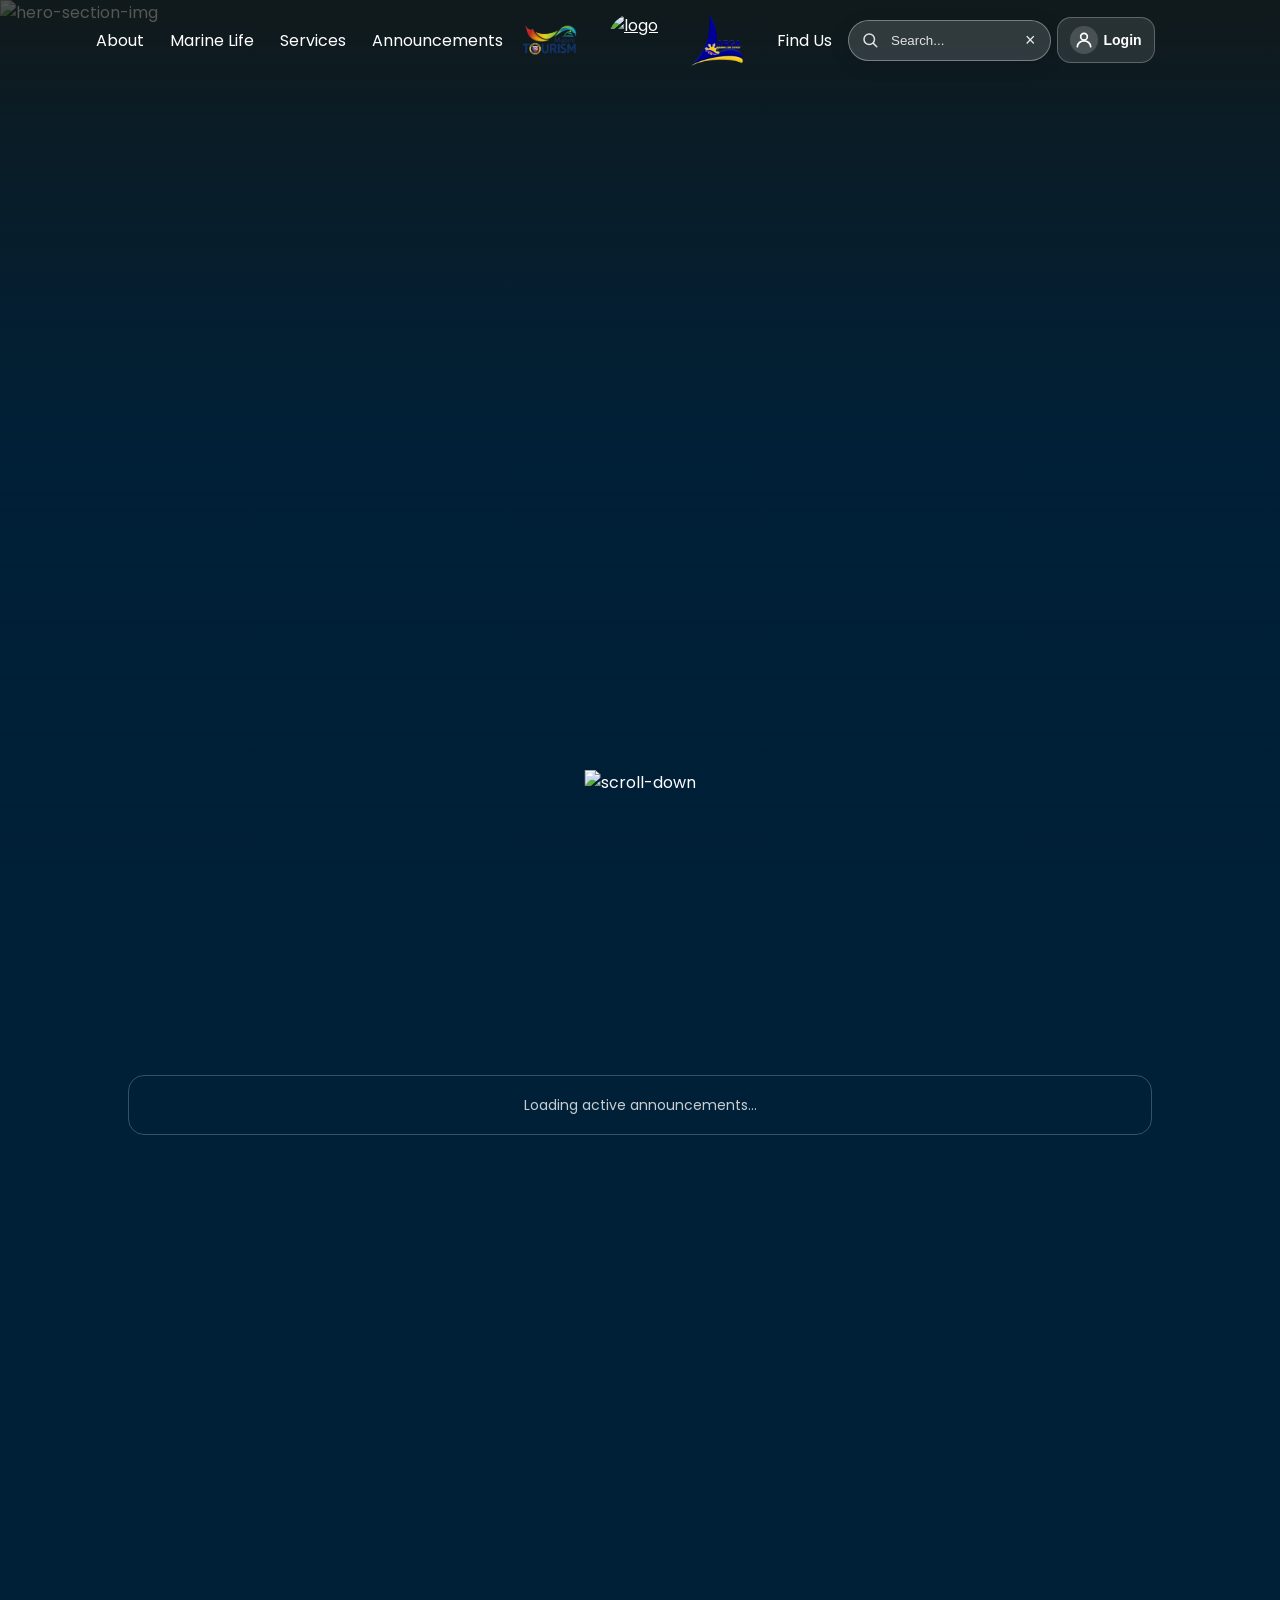
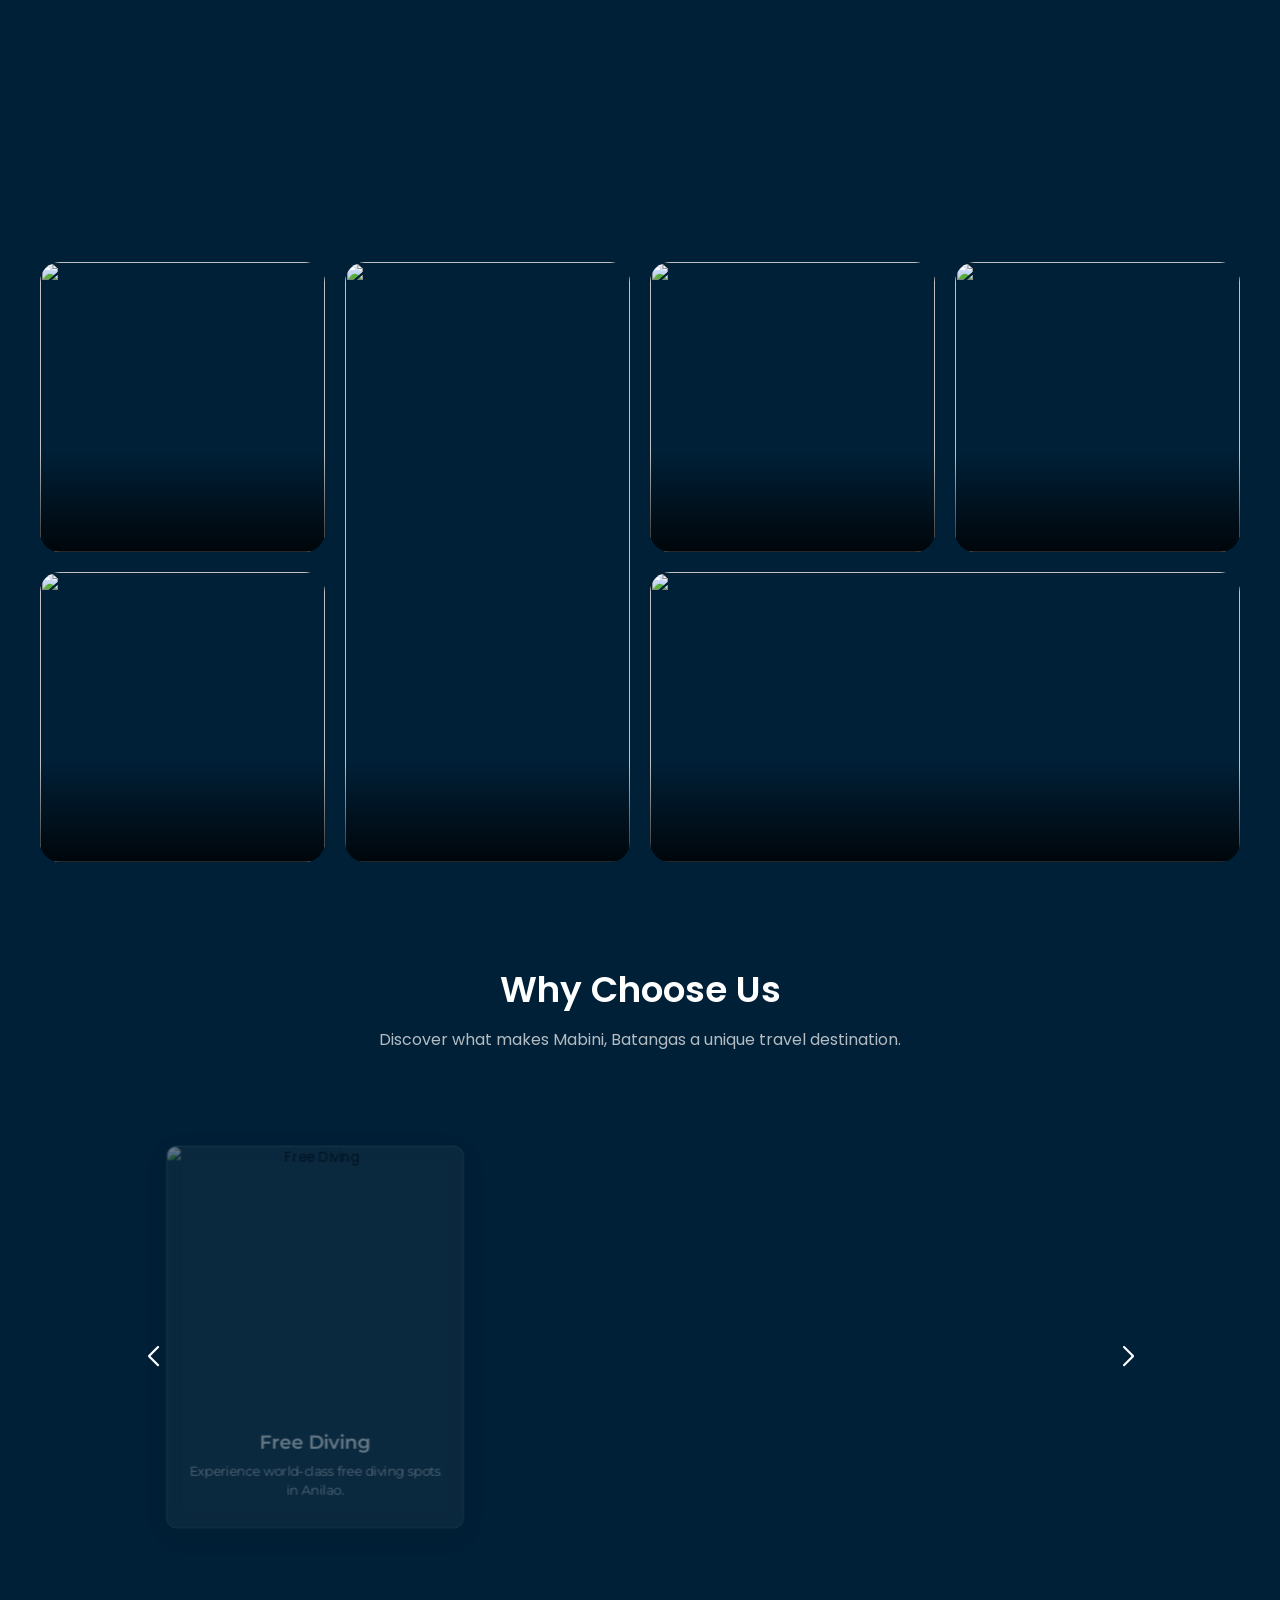
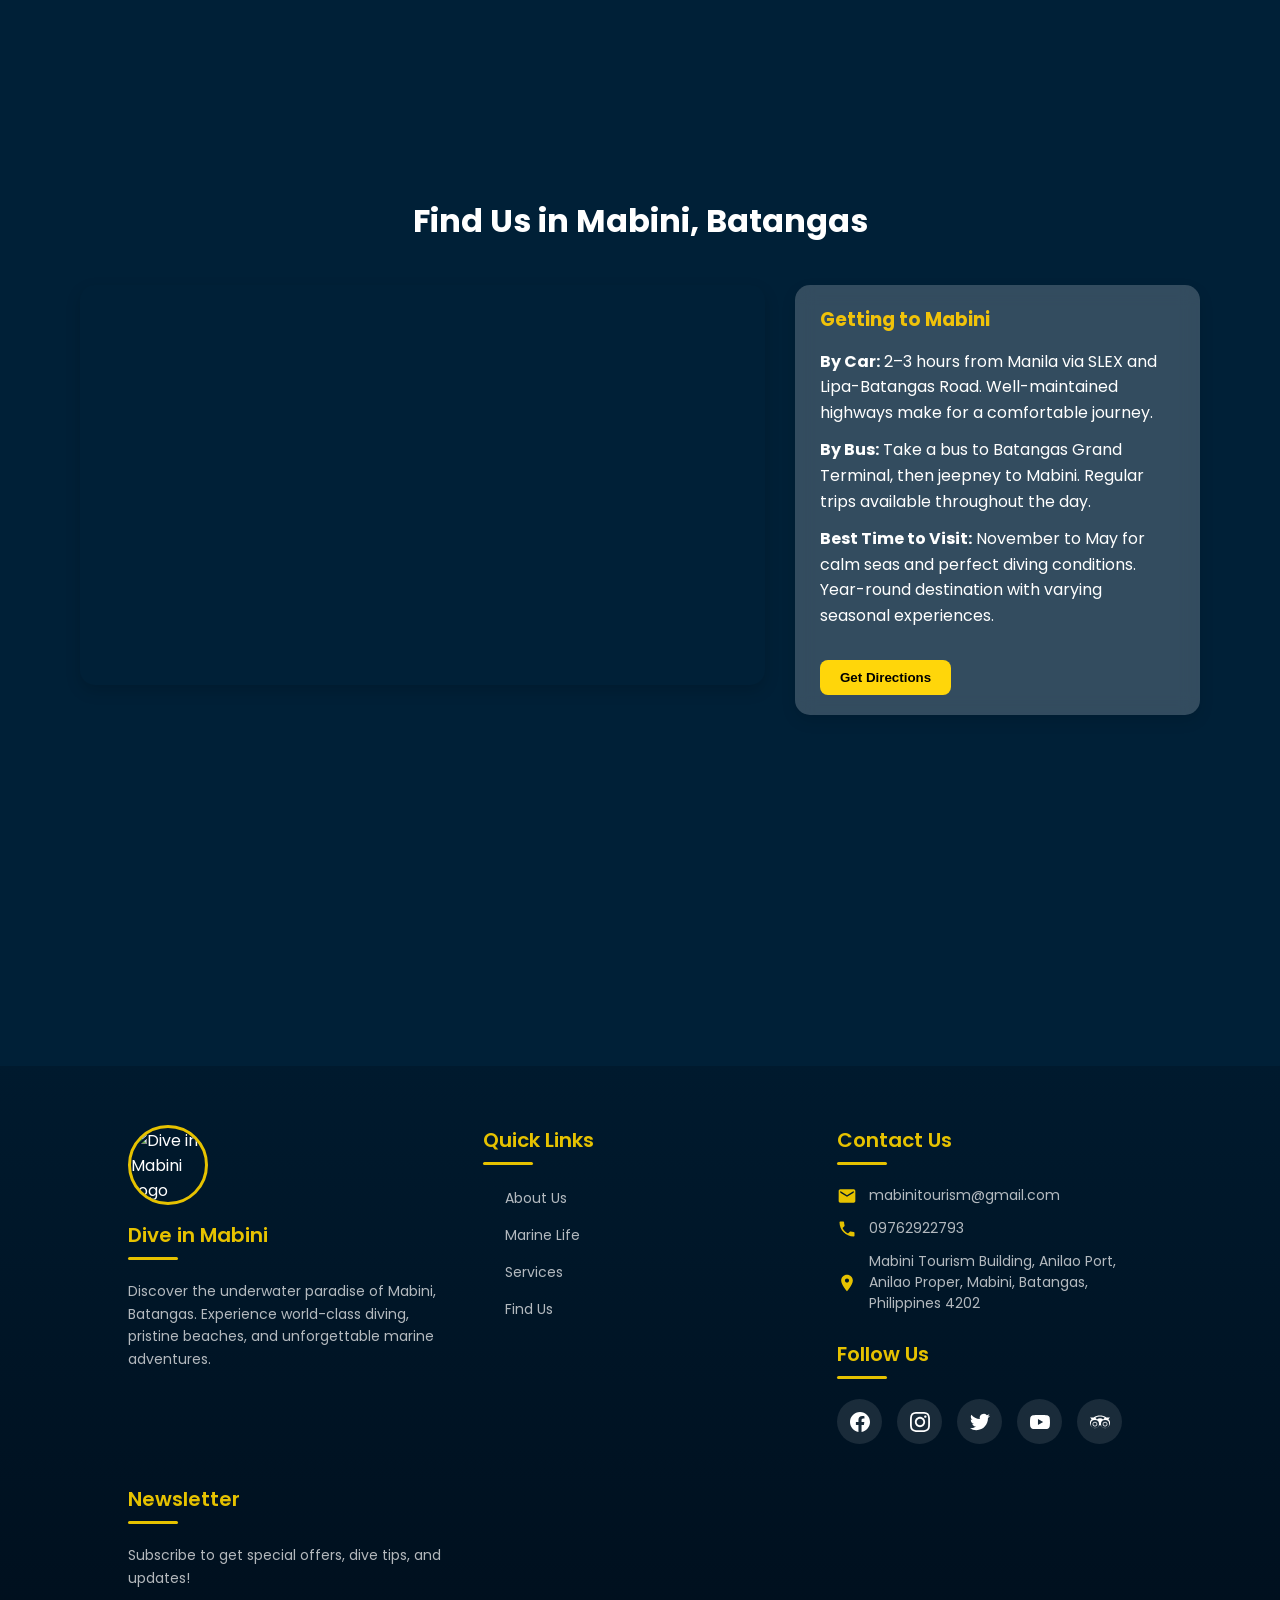
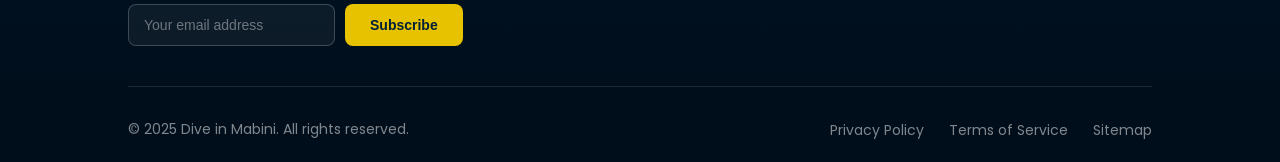
==== commit 2cbc7460: "feat: add price editing Updated contact info and footer" ====
--- a/index.html
+++ b/index.html
@@ -503,19 +503,19 @@
                         <svg class="contact-icon" viewBox="0 0 24 24">
                             <path d="M20 4H4c-1.1 0-1.99.9-1.99 2L2 18c0 1.1.9 2 2 2h16c1.1 0 2-.9 2-2V6c0-1.1-.9-2-2-2zm0 4l-8 5-8-5V6l8 5 8-5v2z"/>
                         </svg>
-                        <span>info@divemabini.com</span>
+                        <span>mabinitourism@gmail.com</span>
                     </div>
                     <div class="contact-item">
                         <svg class="contact-icon" viewBox="0 0 24 24">
                             <path d="M6.62 10.79c1.44 2.83 3.76 5.14 6.59 6.59l2.2-2.2c.27-.27.67-.36 1.02-.24 1.12.37 2.33.57 3.57.57.55 0 1 .45 1 1V20c0 .55-.45 1-1 1-9.39 0-17-7.61-17-17 0-.55.45-1 1-1h3.5c.55 0 1 .45 1 1 0 1.25.2 2.45.57 3.57.11.35.03.74-.25 1.02l-2.2 2.2z"/>
                         </svg>
-                        <span>+63 912 345 6789</span>
+                        <span>09762922793</span>
                     </div>
                     <div class="contact-item">
                         <svg class="contact-icon" viewBox="0 0 24 24">
                             <path d="M12 2C8.13 2 5 5.13 5 9c0 5.25 7 13 7 13s7-7.75 7-13c0-3.87-3.13-7-7-7zm0 9.5c-1.38 0-2.5-1.12-2.5-2.5s1.12-2.5 2.5-2.5 2.5 1.12 2.5 2.5-1.12 2.5-2.5 2.5z"/>
                         </svg>
-                        <span>Mabini, Batangas, Philippines</span>
+                        <span>Mabini Tourism Building, Anilao Port, Anilao Proper, Mabini, Batangas, Philippines 4202</span>
                     </div>
                 </div>
 
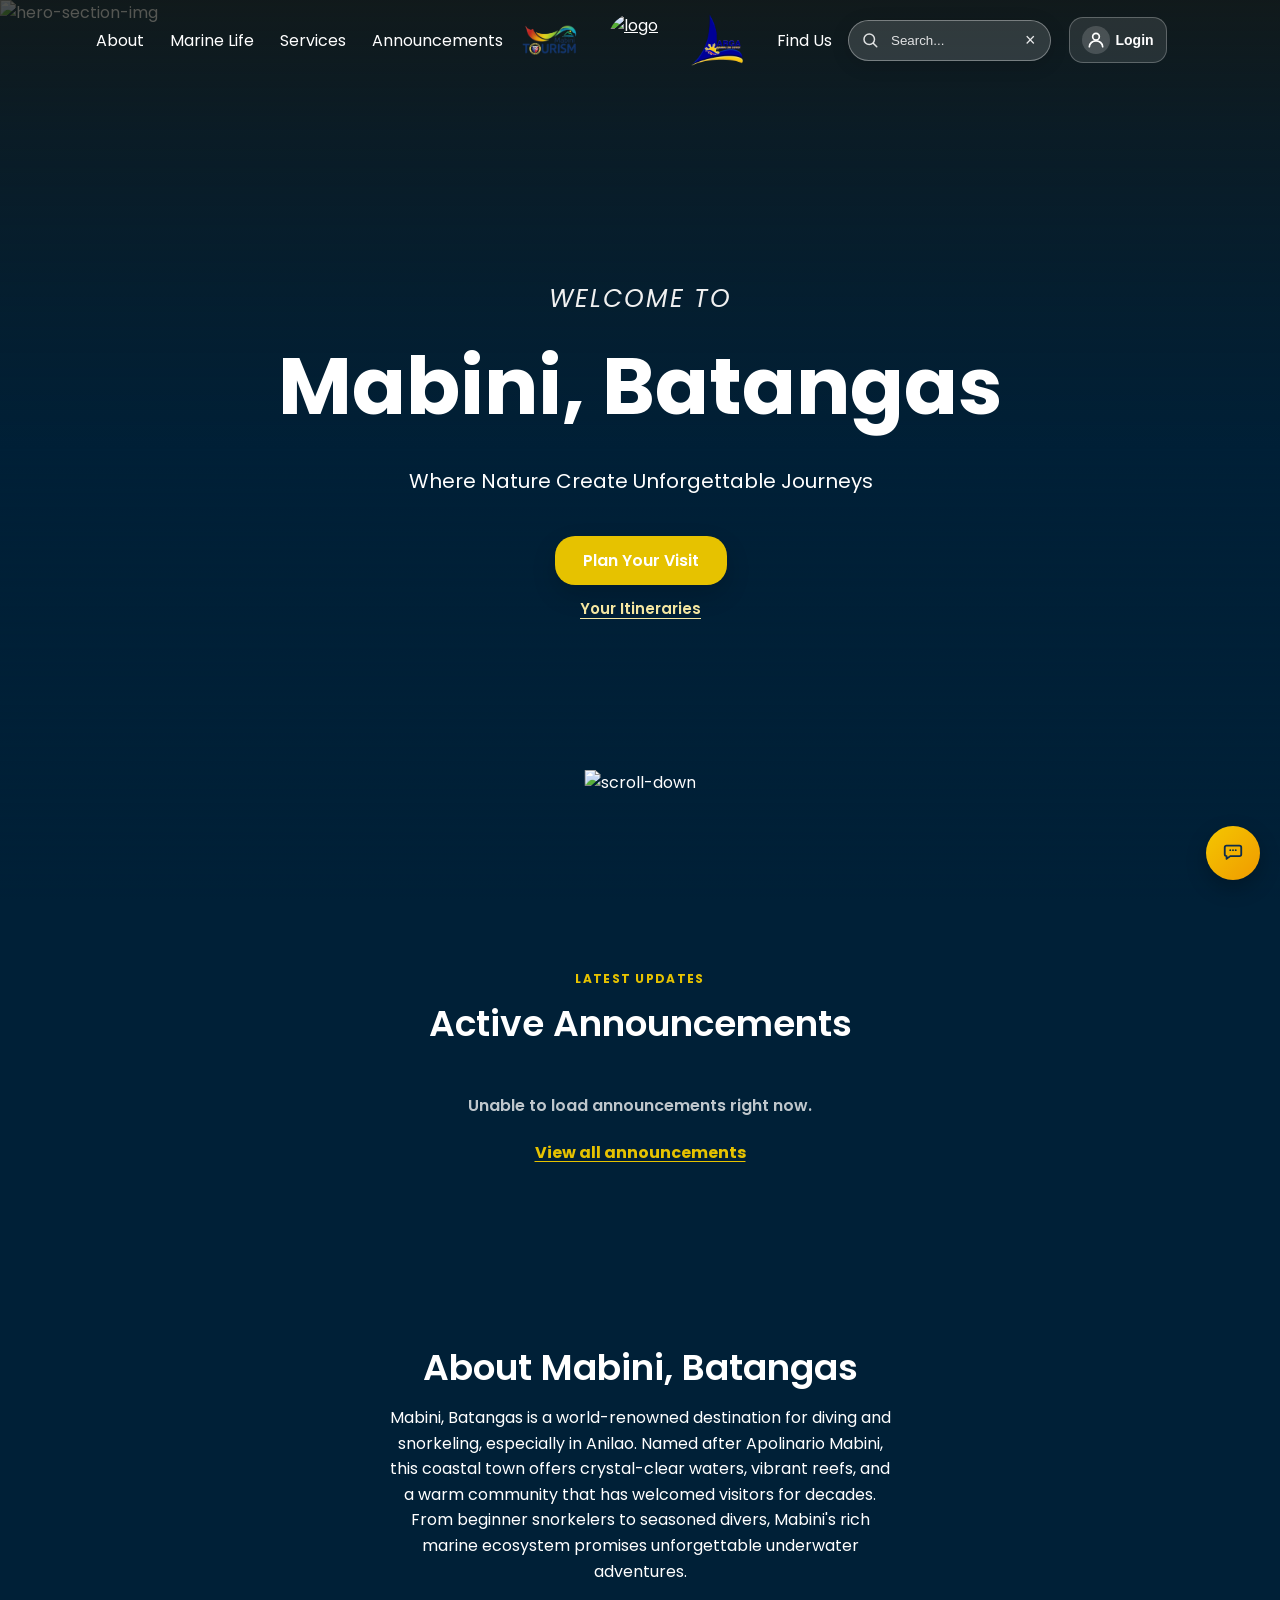
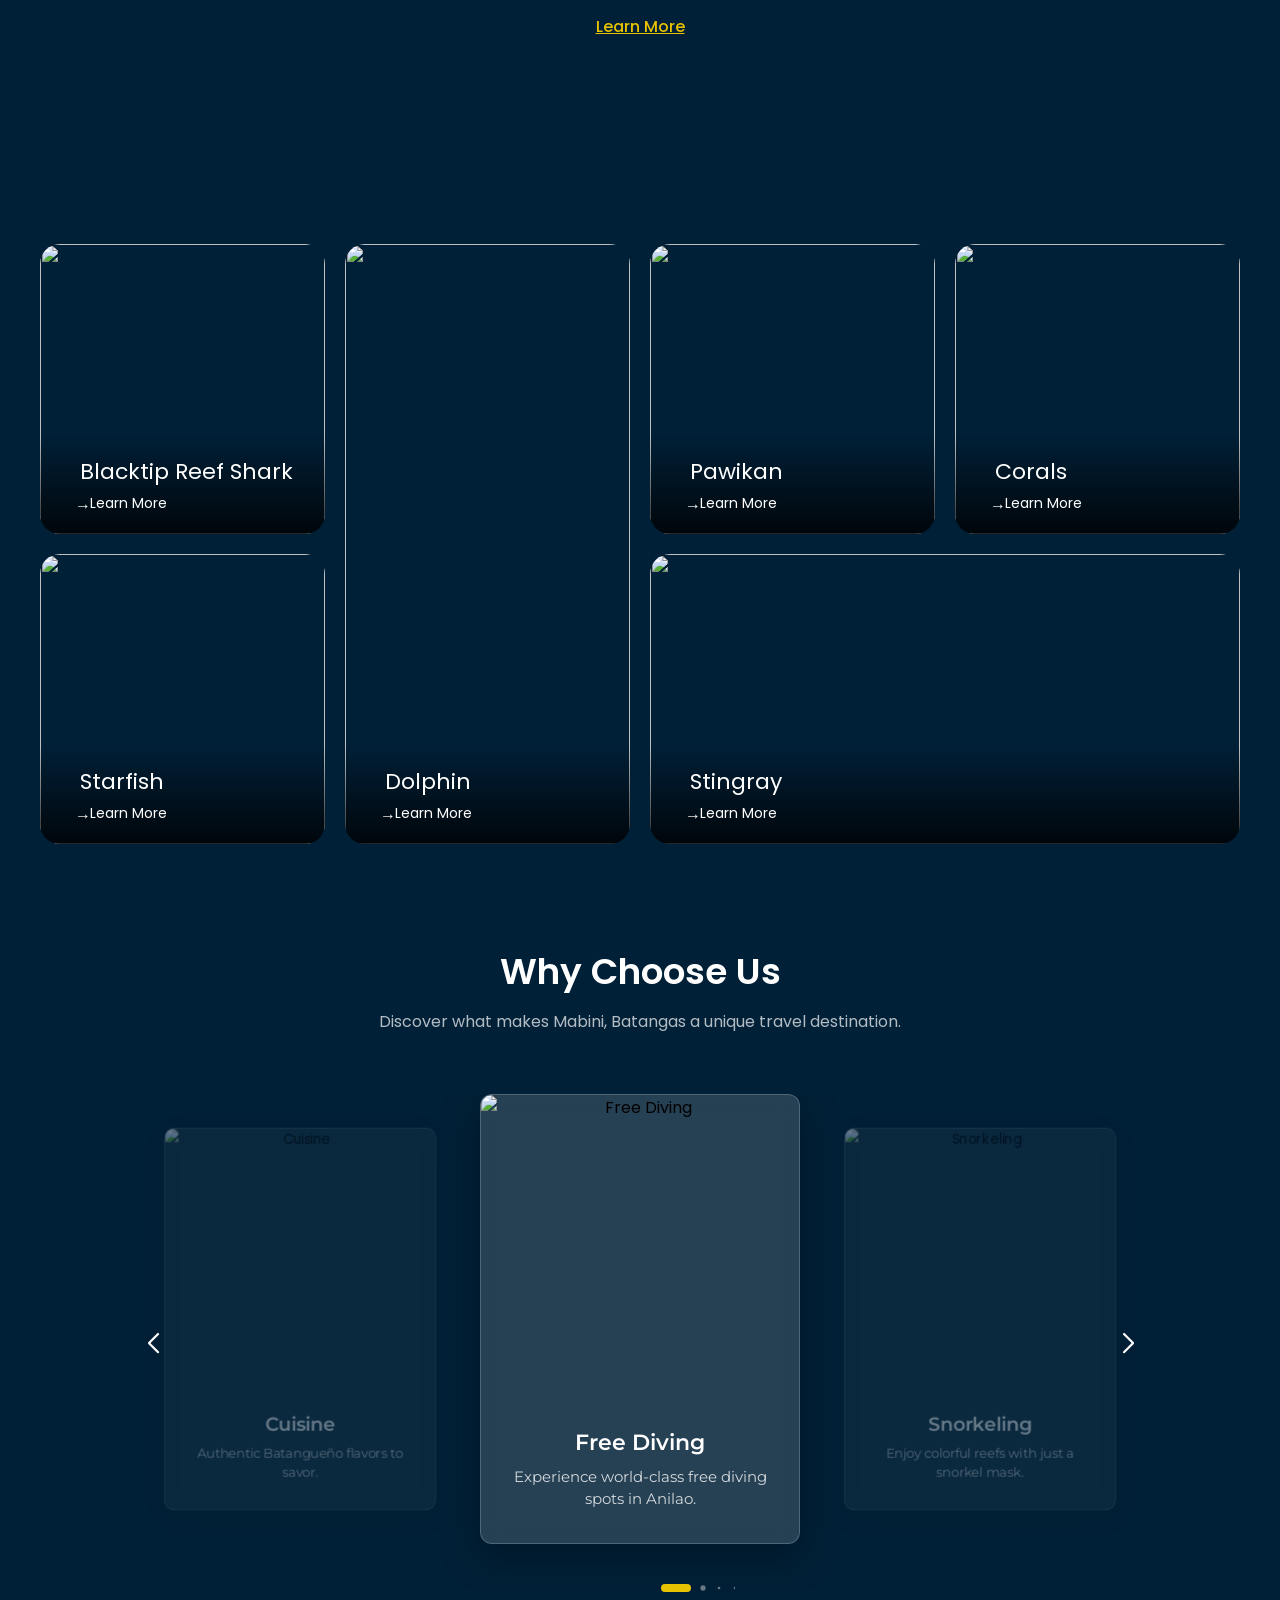
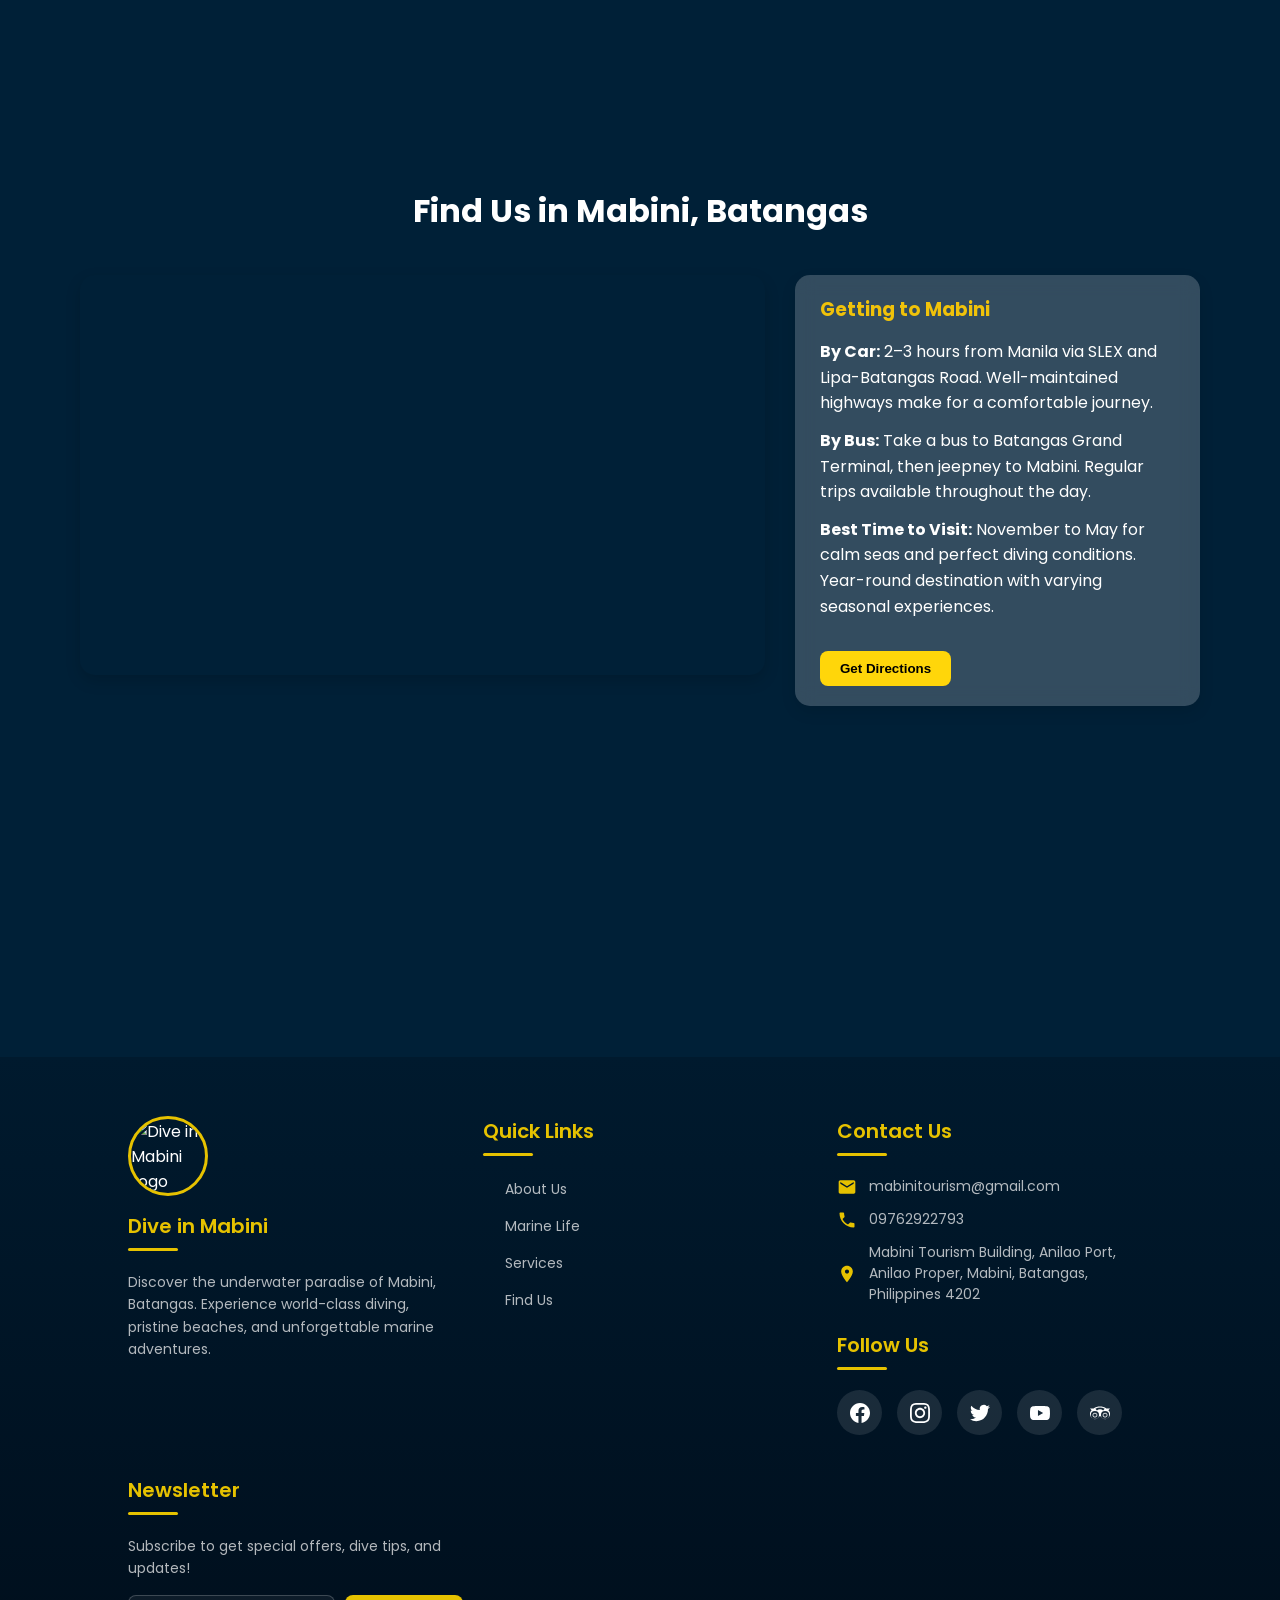
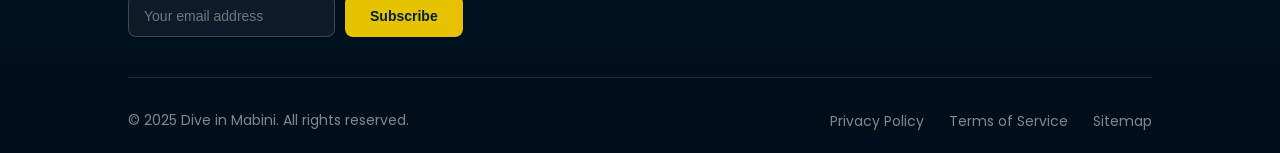
==== commit 94419926: "feat: update api" ====
--- a/index.html
+++ b/index.html
@@ -584,7 +584,7 @@
         // Set your Vercel backend base URL here if deploying backend to Vercel.
         // Example: window.__API_BASE__ = 'https://your-project.vercel.app';
         // Leave empty (default) to use relative paths (frontend-domain/api...).
-        window.__API_BASE__ = window.__API_BASE__ || 'https://mabini-tourism-drab.vercel.app';
+        window.__API_BASE__ = window.__API_BASE__ || 'http://localhost:3001';
     </script>
     <script src="assets/js/main.js"></script>
 </body>
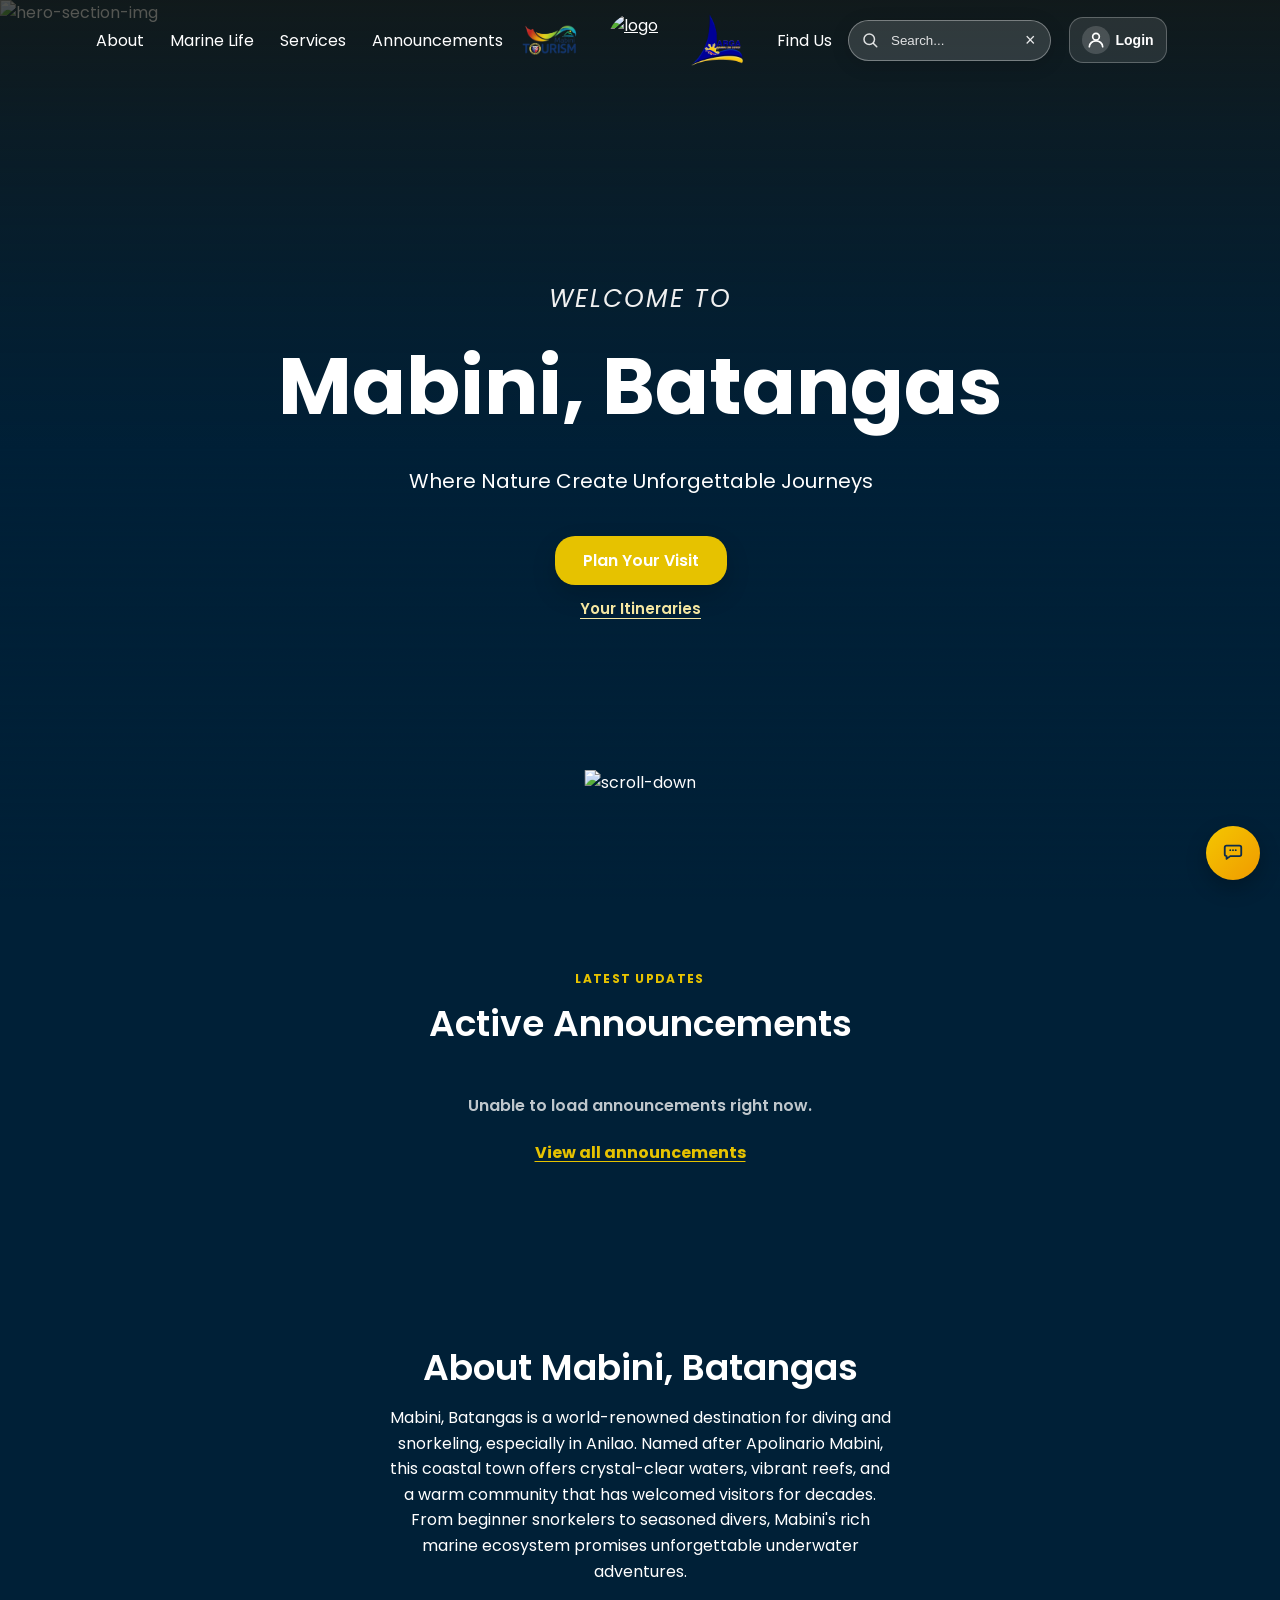
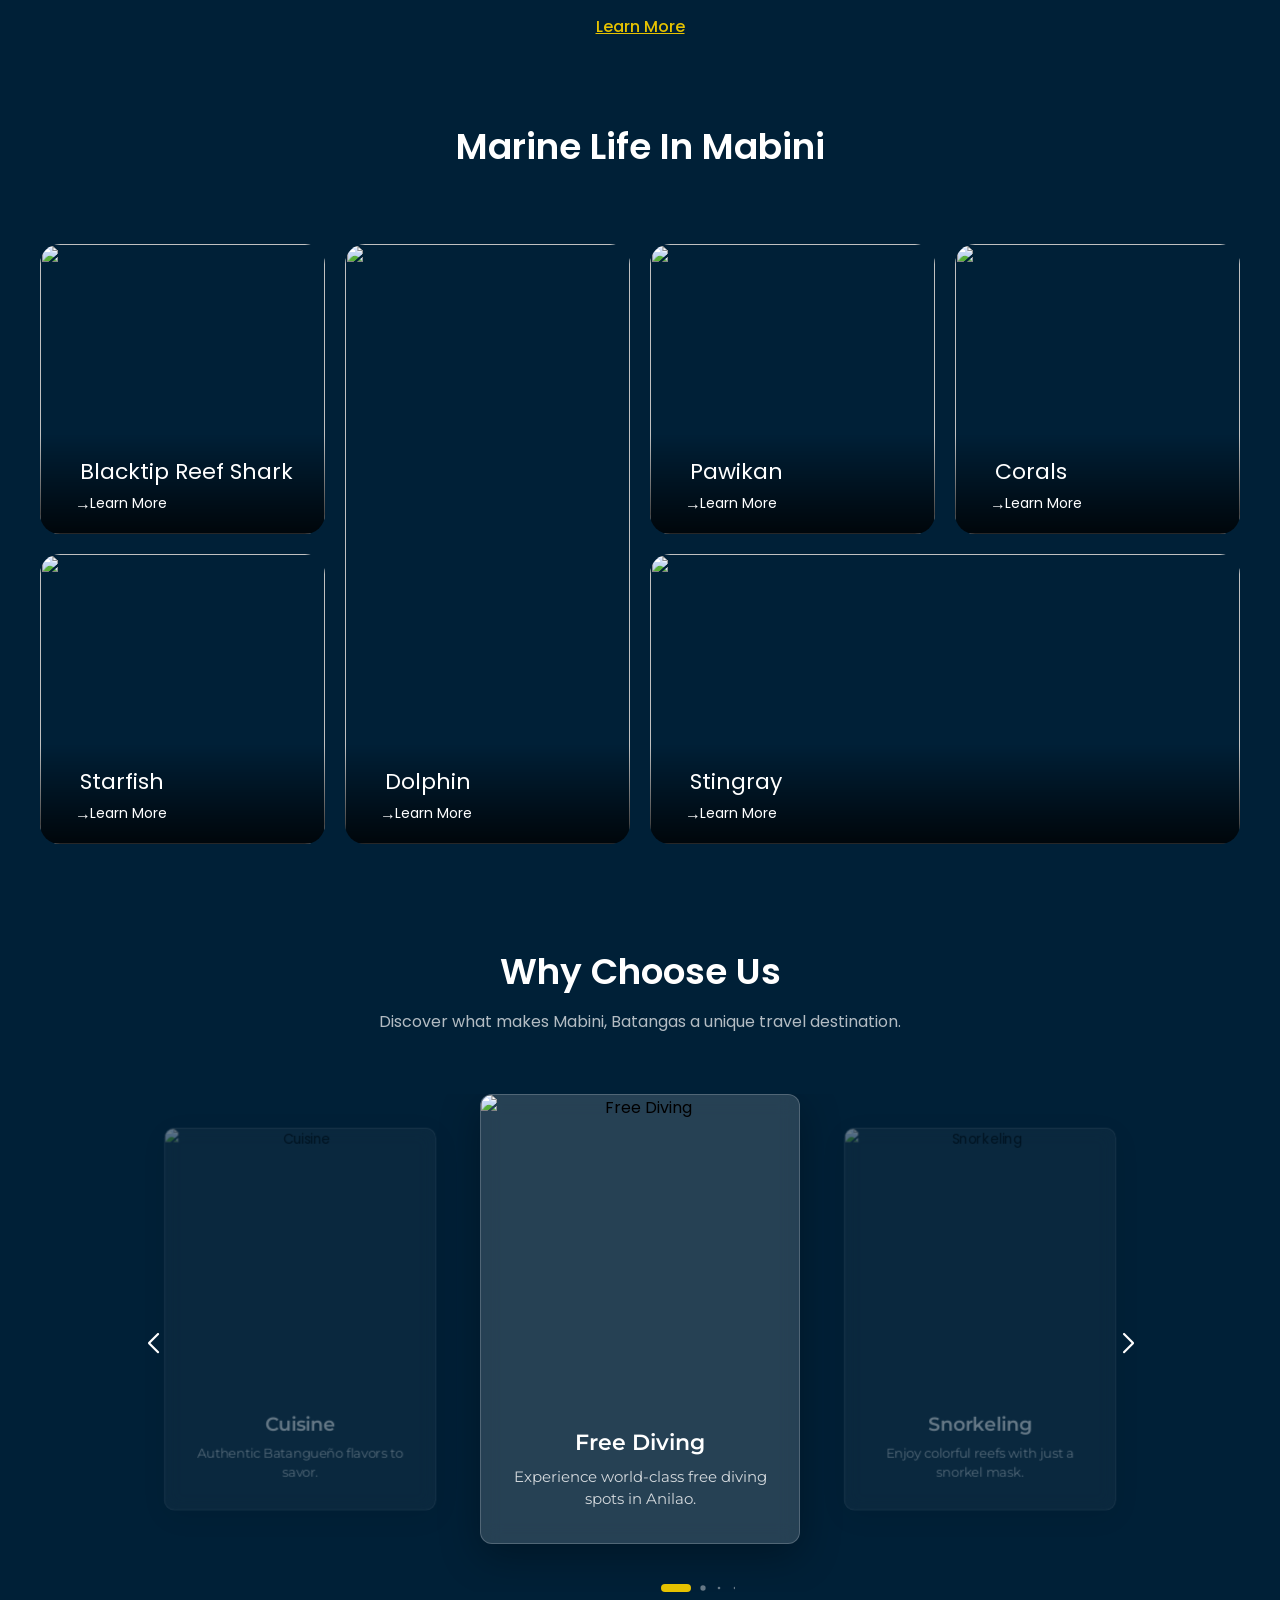
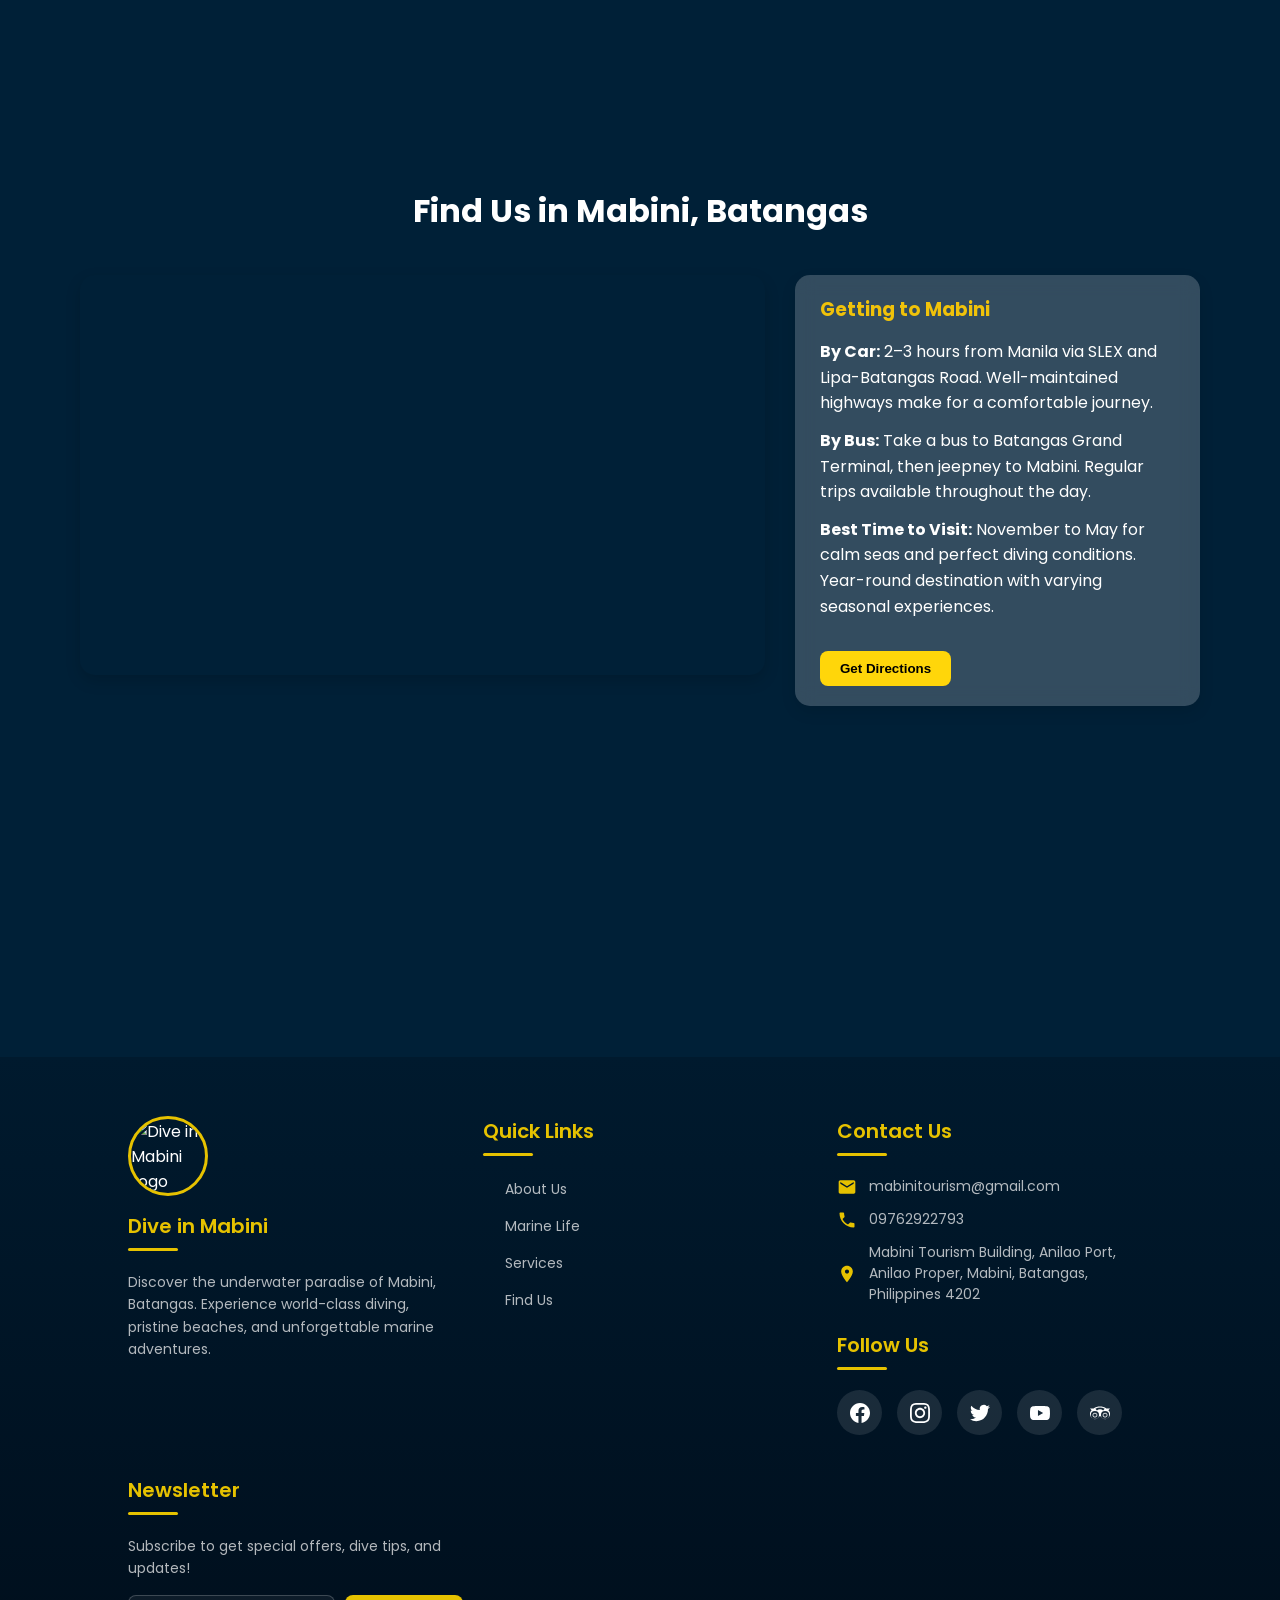
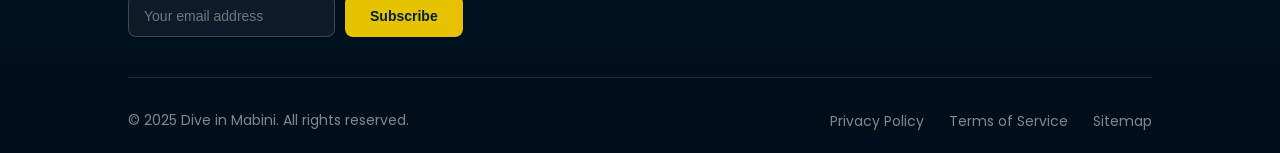
==== commit 5af77f28: "feat: add api link" ====
--- a/index.html
+++ b/index.html
@@ -584,7 +584,7 @@
         // Set your Vercel backend base URL here if deploying backend to Vercel.
         // Example: window.__API_BASE__ = 'https://your-project.vercel.app';
         // Leave empty (default) to use relative paths (frontend-domain/api...).
-        window.__API_BASE__ = window.__API_BASE__ || 'http://localhost:3001';
+        window.__API_BASE__ = window.__API_BASE__ || 'mabini-tourism-cyan.vercel.app';
     </script>
     <script src="assets/js/main.js"></script>
 </body>
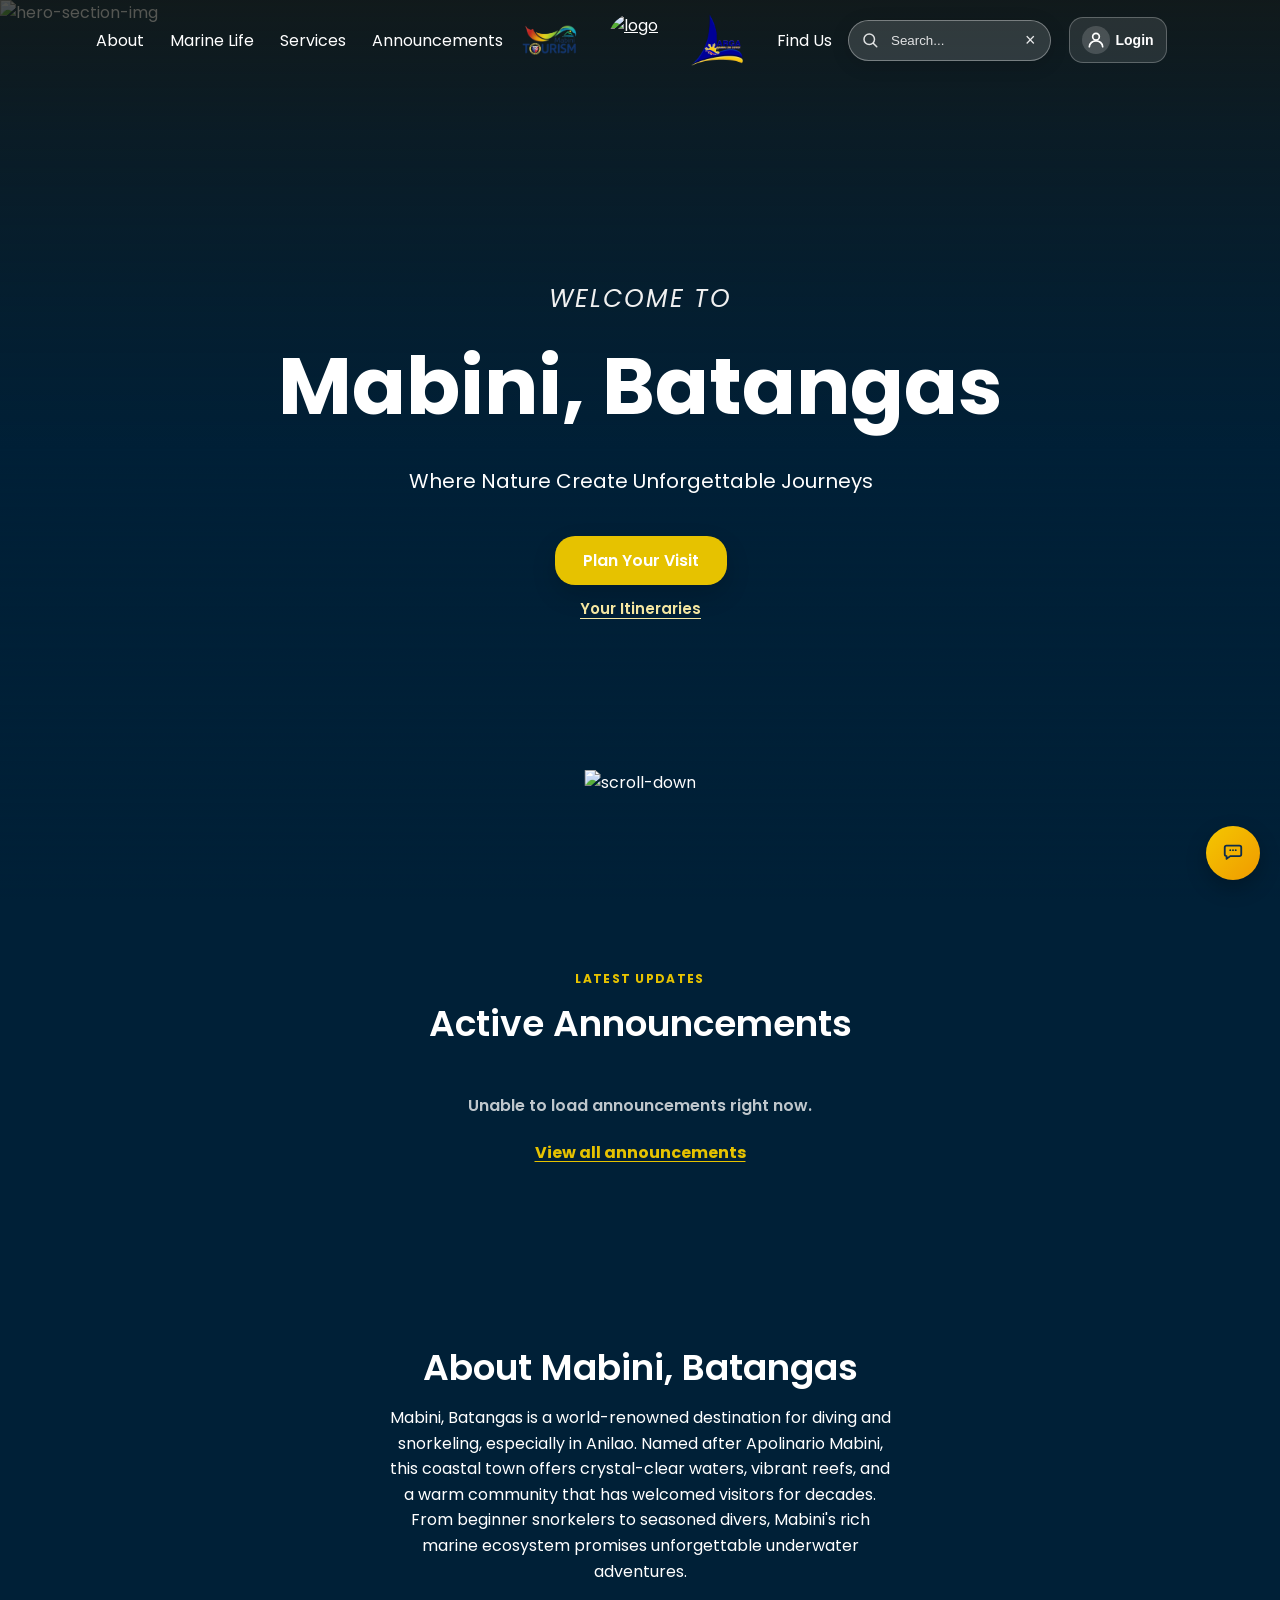
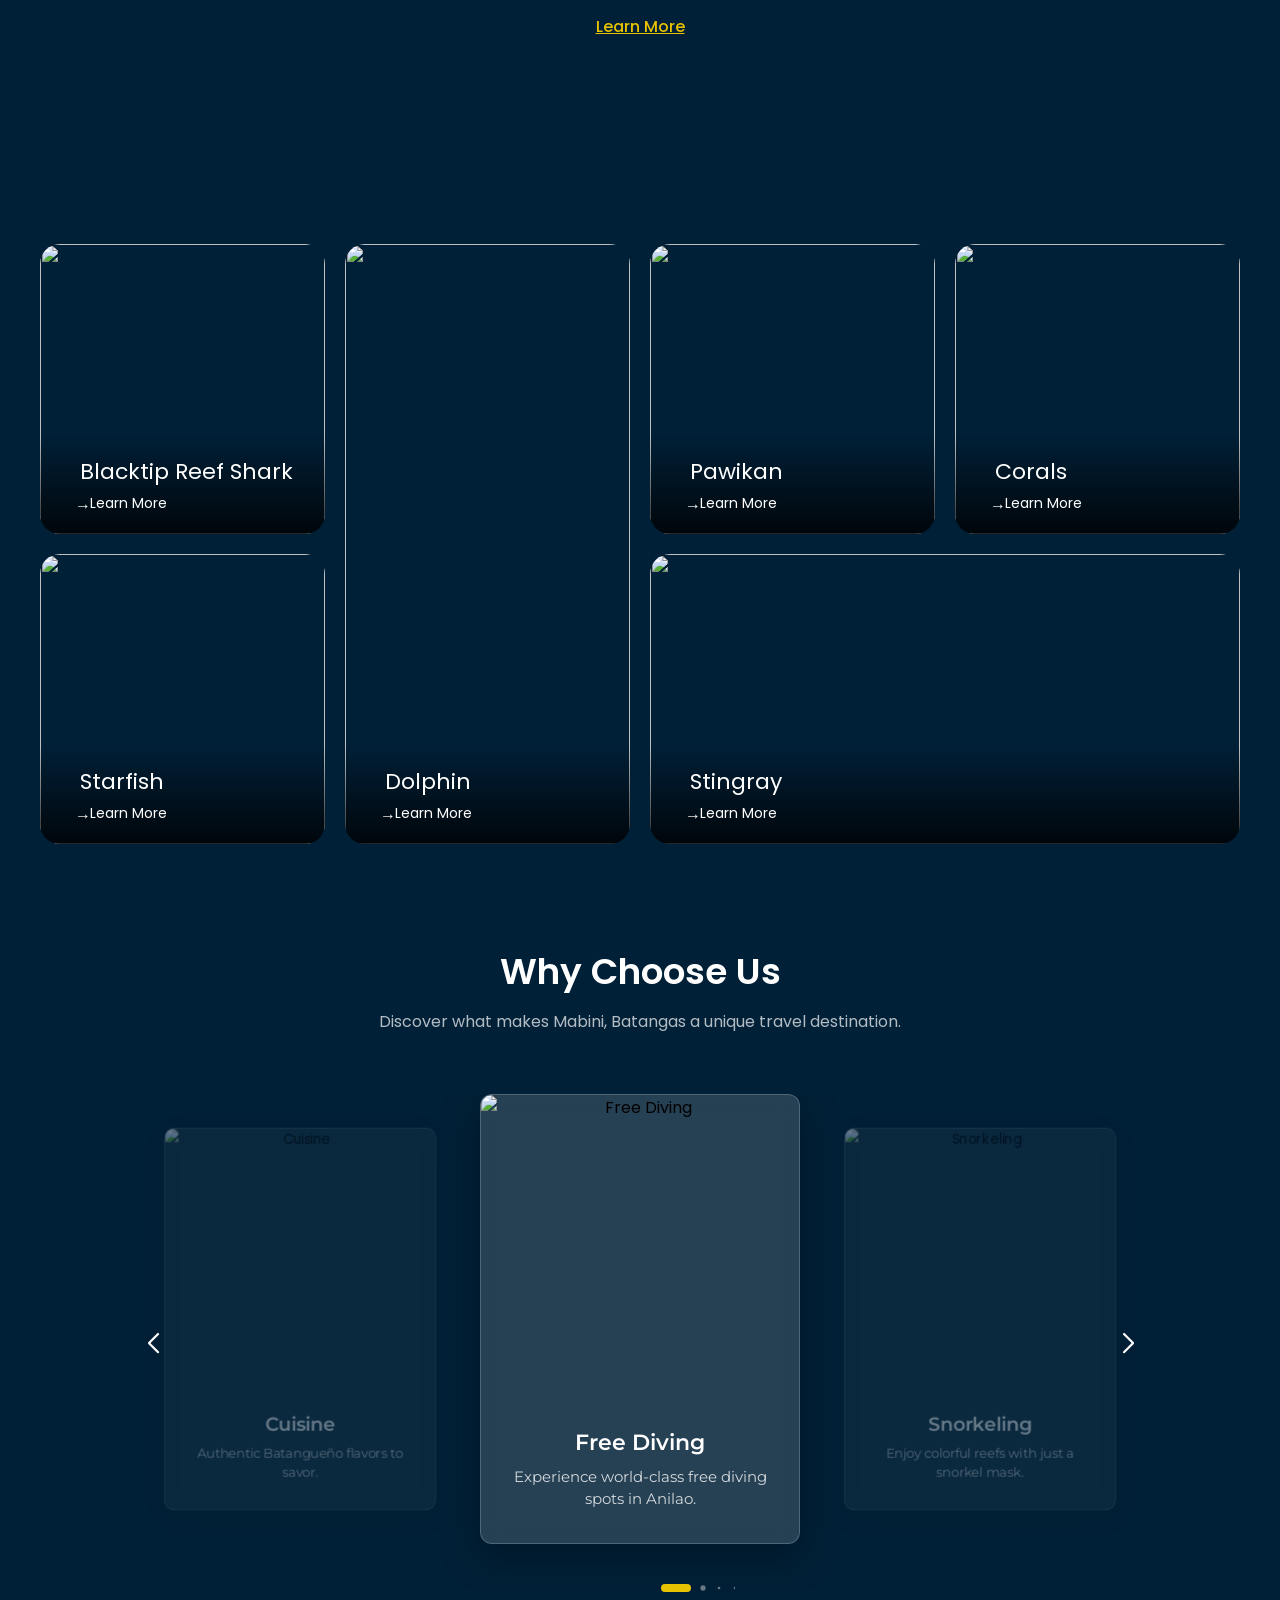
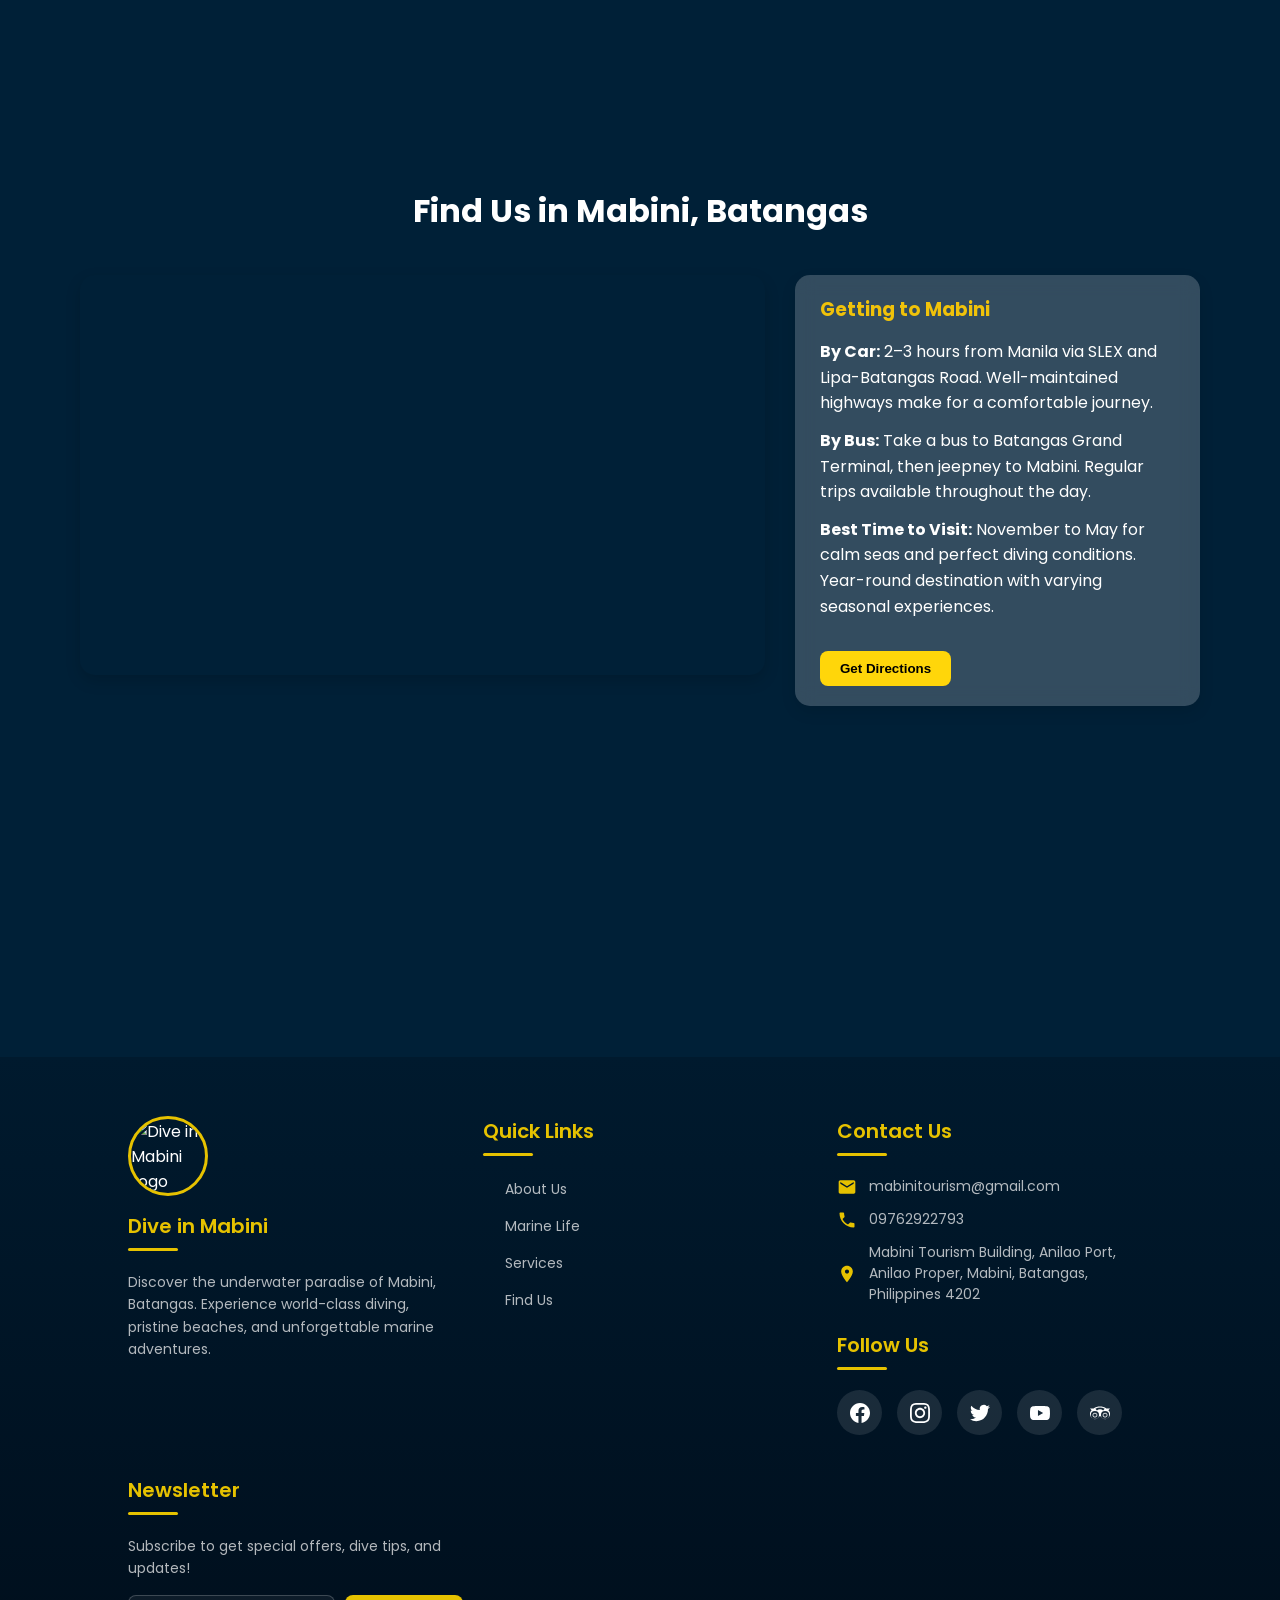
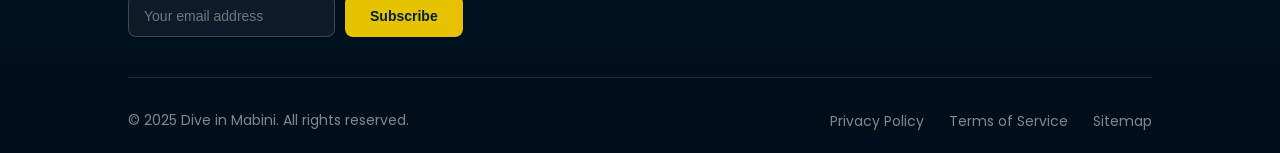
==== commit 8fc5b3e6: "fix: change landing section" ====
--- a/index.html
+++ b/index.html
@@ -149,7 +149,7 @@
       </p>
       
       <!-- Learn More Button -->
-      <a href="pages/announcements.html" class="learn-more-btn" data-aos="fade-up">Learn More</a>
+    <a href="#service-section" class="learn-more-btn" data-aos="fade-up">Learn More</a>
   </section>
   
   
